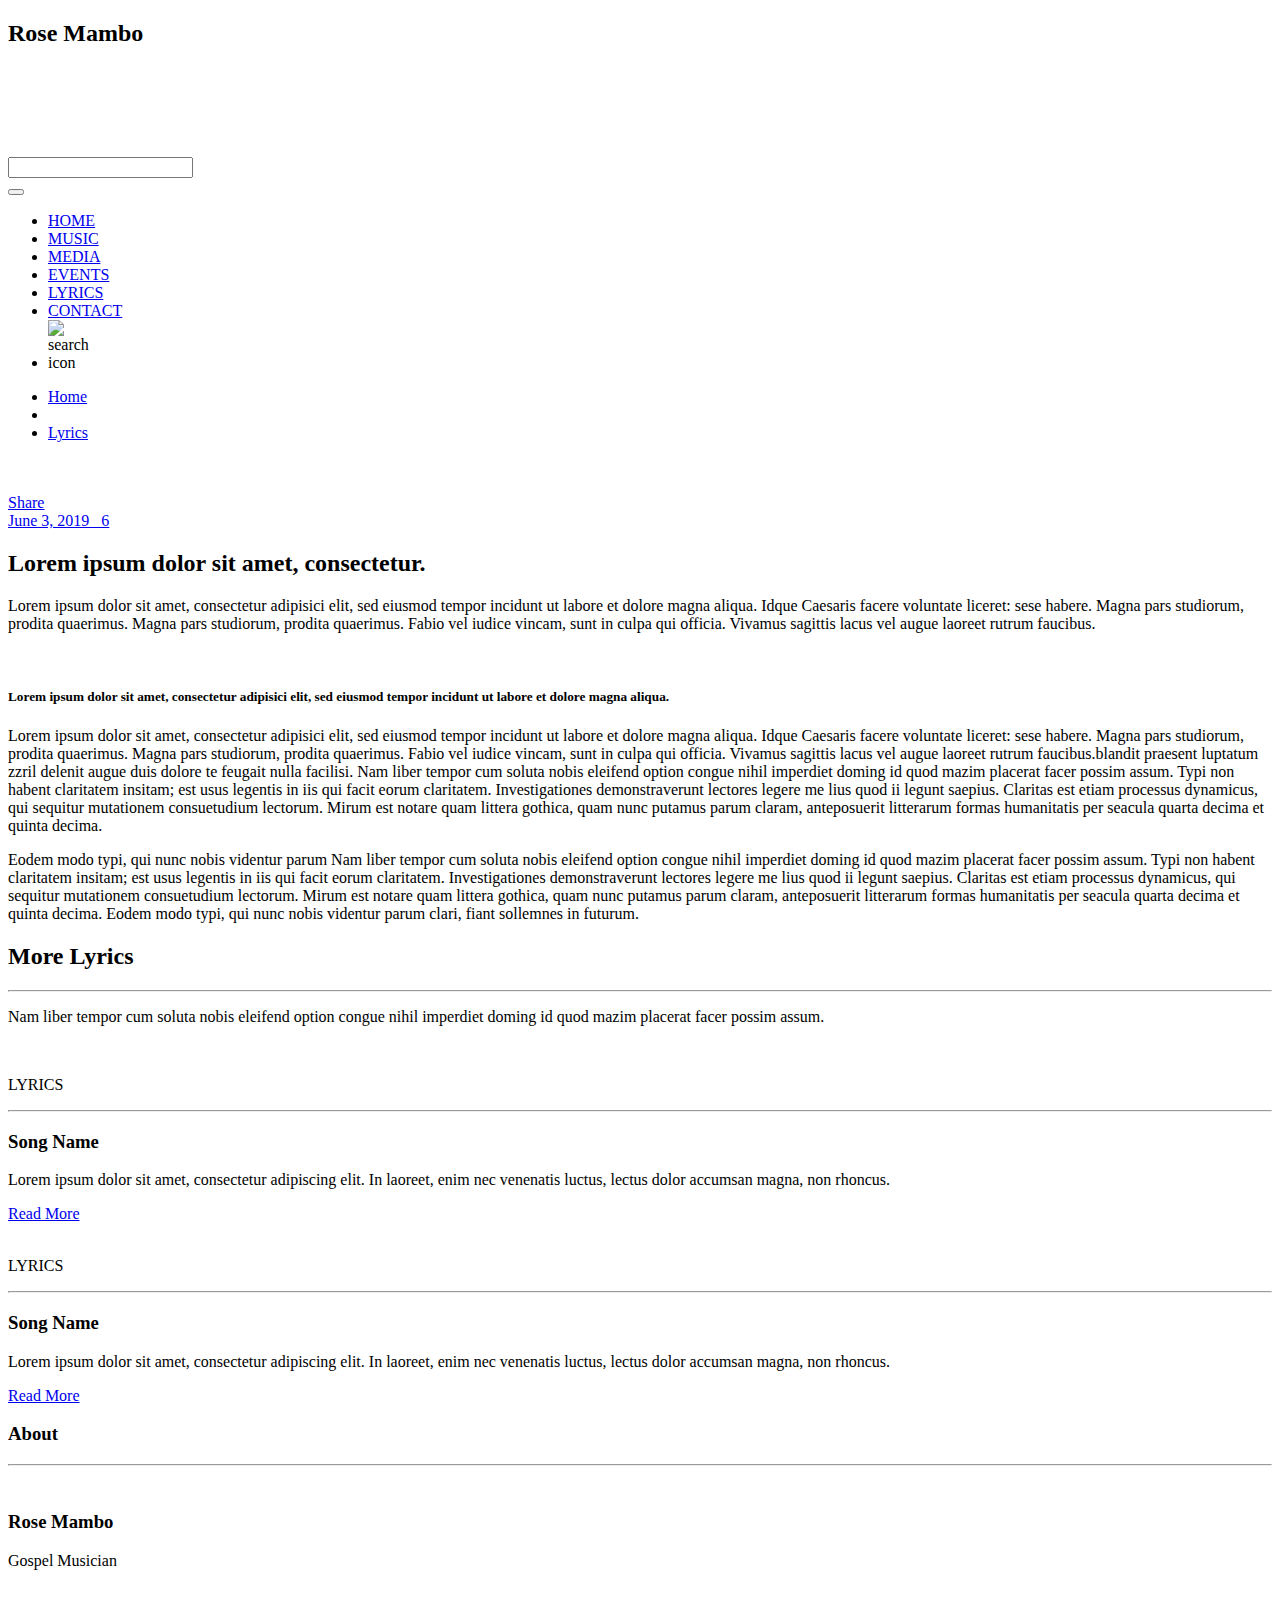
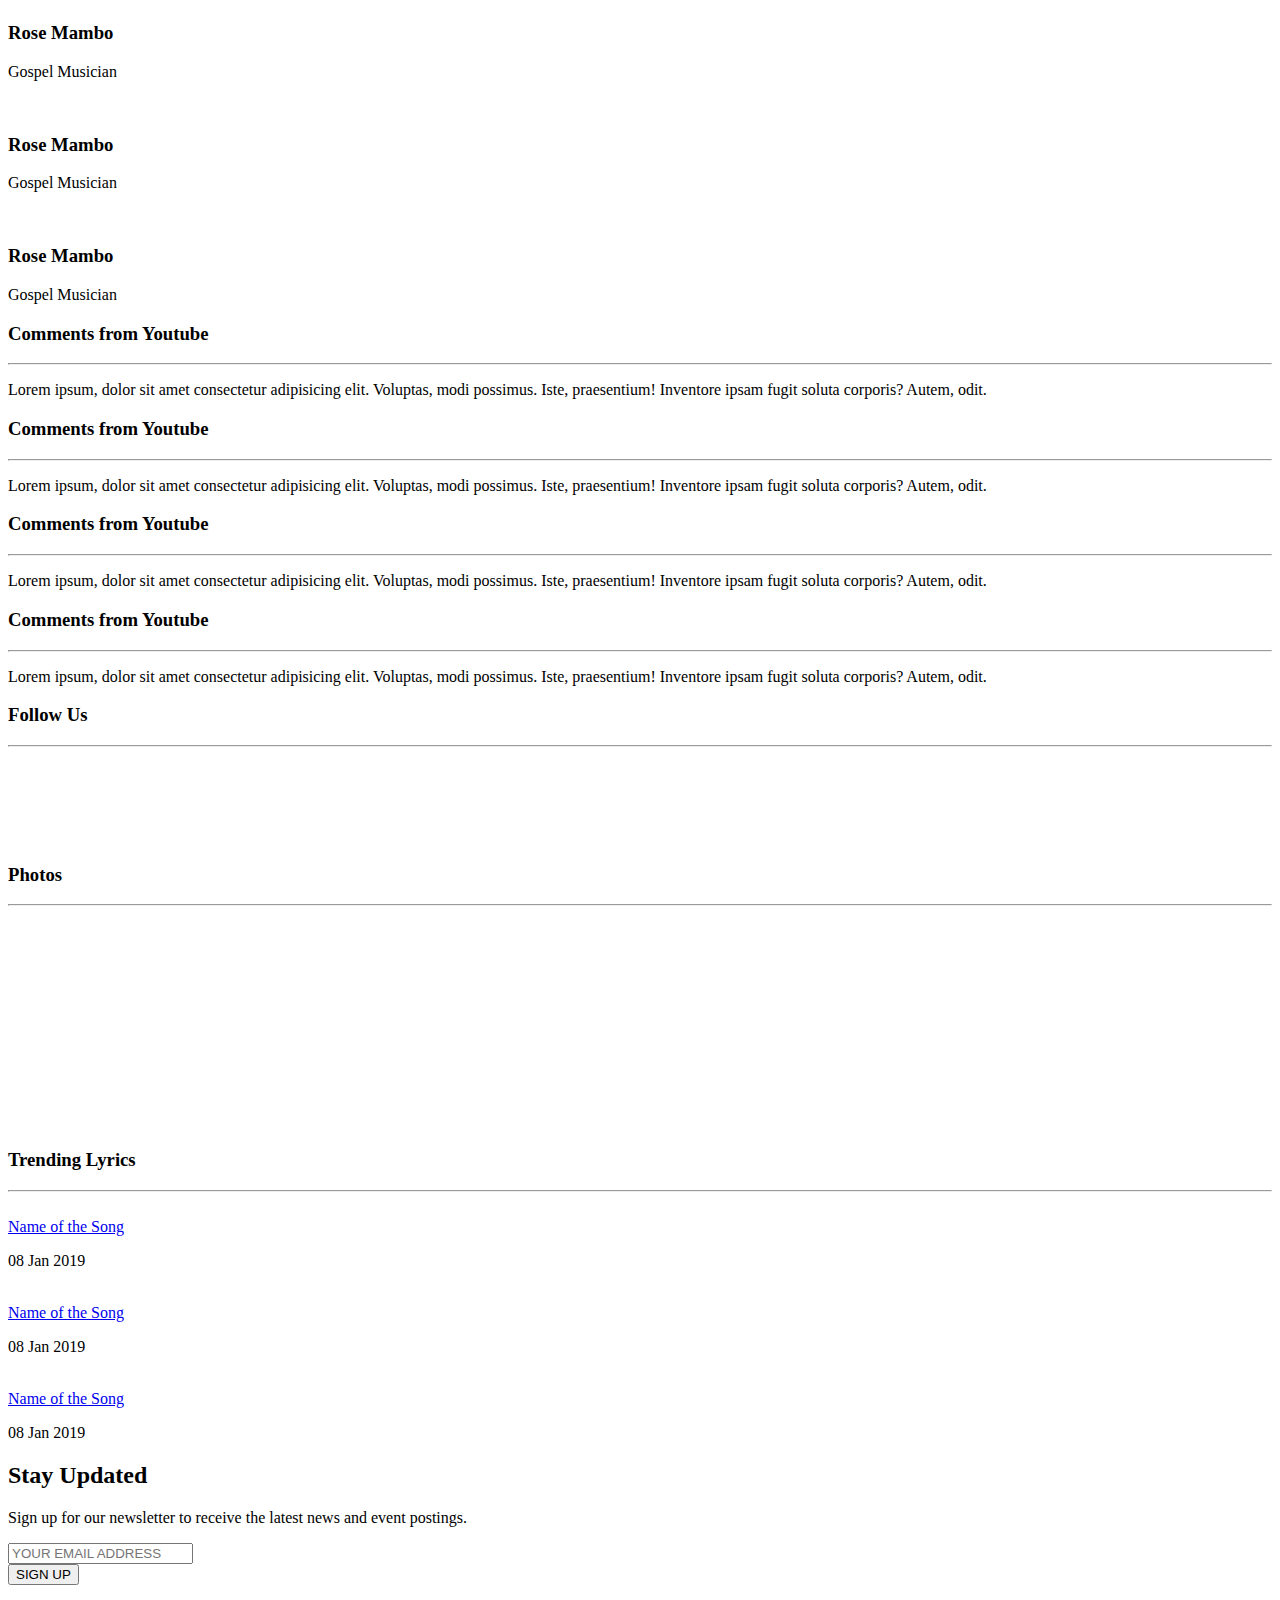
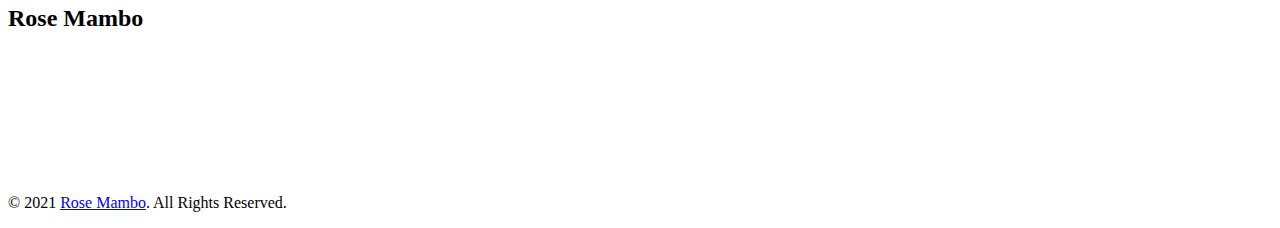
==== article.html @ 23225962 "Add files via upload" ====
<!--
    /   site by Alois K  Musiiwa
    / aloismusiiwa.epizy.com
    
    -->
<!doctype html>
<html lang="en">

<head>
    <!-- Required meta tags -->
    <meta charset="utf-8">
    <meta name="viewport" content="width=device-width, initial-scale=1, shrink-to-fit=no">
    <link rel="stylesheet" href="https://use.fontawesome.com/releases/v5.7.2/css/all.css"
        integrity="sha384-fnmOCqbTlWIlj8LyTjo7mOUStjsKC4pOpQbqyi7RrhN7udi9RwhKkMHpvLbHG9Sr" crossorigin="anonymous">
    <link rel="stylesheet" href="assets/css/bootstrap.min.css">
    <link rel="stylesheet" href="assets/css/style.css">

    <title>Rose Mambo</title>
</head>

<body class="article-pg">
    <header class="mt-0 pt-0">
        <div class="bg-cover clearfix pt-3">
            <h2 class="logo">Rose Mambo</h2>
            <nav class="nav nav-fill mx-auto">
                <li class="nav-item">
                    <a class="nav-link" href="#" target="_blank"><i
                            class="fab fa-facebook-f"></i></a>
                </li>
                <li class="nav-item">
                    <a class="nav-link" href="#" target="_blank"><i
                            class="fab fa-twitter"></i></a>
                </li>
                <li class="nav-item">
                    <a class="nav-link" href="#"><i class="fab fa-instagram"></i></a>
                </li>
                <li class="nav-item">
                    <a class="nav-link" href="#"><i class="fab fa-youtube"></i></a>
                </li>
                <li class="nav-item">
                    <a class="nav-link" href="#"><i class="fab fa-spotify"></i></a>
                </li>
                
            </nav>


            <input type="text" id="nav-search" class="nav-search mx-auto" name="" class="form-control">
            <div class="ml-0 mr-0 pb-1">
                <nav class="navbar navbar-expand-md">

                    <button class="navbar-toggler ml-auto" data-target="#my-nav" data-toggle="collapse"
                        aria-controls="my-nav" aria-expanded="false" onclick="myFunction(this)"
                        aria-label="Toggle navigation">
                        <span class="bar1"></span> <span class="bar2"></span> <span class="bar3"></span>
                    </button>
                    <div id="my-nav" class="collapse navbar-collapse">
                        <ul class="navbar-nav mx-auto">
                            <li class="nav-item">
                                <a class="nav-link" href="index.html">HOME</a>
                            </li>
                            <li class="nav-item">
                                <a class="nav-link" href="#">MUSIC</a>
                            </li>
                            <li class="nav-item">
                                <a class="nav-link" href="#">MEDIA</a>
                            </li>
                            <li class="nav-item">
                                <a class="nav-link" href="#">EVENTS</a>
                            </li>
                            <li class="nav-item">
                                <a class="nav-link" href="#">LYRICS</a>
                            </li>
                            <li class="nav-item">
                                <a class="nav-link" href="#">CONTACT</a>
                            </li>
                            <li class="nav-item">
                                <form action="" method="POST">
                                    <div class="input-group mt-0 mx-auto" style="width:16px;">

                                        <div class="">
                                            <img src="assets/images/search-icon.png" id="toggle-search"
                                                class="ml-2 toggle-search" alt="search icon">
                                        </div>
                                    </div>
                                </form>
                            </li>
                        </ul>
                    </div>
                </nav>
            </div>
            <ul class="nav nav-fill mx-auto breadc pb-3">
                <li class="nav-item">
                    <a class="nav-link active" href="index.html">Home</a>
                </li>
                <li><img src="assets/images/star-shape.png" class="mt-2" alt=""></li>
                <li class="nav-item">
                    <a class="nav-link" href="#">Lyrics</a>
                </li>
            </ul>
        </div>



    </header>


    <div class="container-fluid ar-content">
        <div class="container">
            <div class="row">
                <div class="col-lg-9 pr-5">
                    <div class="card ar-img-over">
                        <img class="card-img" src="assets/images/article-banner.png" alt="">
                        <div class="card-img-overlay">
                            <a href="#" class="d-flex align-items-center justify-content-center"><img
                                    src="assets/images/full-screen.png" alt=""></a>
                        </div>
                    </div>
                    <div class="row date-time mt-3">

                        <div class="col text-white">
                            <a href="#"> <i class="fas fa-retweet"></i> Share</a>
                        </div>
                        <div class="col text-right"><a href="#"> June 3, 2019 &nbsp; 6 <i
                                    class="far fa-comments"></i></a></div>
                    </div>

                    <h2>Lorem ipsum dolor sit amet, consectetur.</h2>
                    <p>Lorem ipsum dolor sit amet, consectetur adipisici elit, sed eiusmod tempor incidunt ut labore et
                        dolore magna aliqua. Idque Caesaris facere voluntate liceret: sese habere. Magna pars studiorum,
                        prodita quaerimus. Magna pars studiorum, prodita quaerimus. Fabio vel iudice vincam, sunt in
                        culpa qui officia. Vivamus sagittis lacus vel augue laoreet rutrum faucibus.</p>

                    <div class="media my-5">
                        <div class="q-box d-flex align-items-center justify-content-center"><img
                                src="assets/images/quote.png" alt=""></div>
                        <div class="bbg media-body">
                            <h5 class="mb-0">Lorem ipsum dolor sit amet, consectetur adipisici elit, sed eiusmod tempor
                                incidunt ut labore et dolore magna aliqua.</h5>

                        </div>
                    </div>

                    <p>
                        Lorem ipsum dolor sit amet, consectetur adipisici elit, sed eiusmod tempor incidunt ut labore et
                        dolore magna aliqua. Idque Caesaris facere voluntate liceret: sese habere. Magna pars studiorum,
                        prodita quaerimus. Magna pars studiorum, prodita quaerimus. Fabio vel iudice vincam, sunt in
                        culpa qui officia. Vivamus sagittis lacus vel augue laoreet rutrum faucibus.blandit praesent
                        luptatum zzril delenit augue duis dolore te feugait nulla facilisi. Nam liber tempor cum soluta
                        nobis eleifend option congue nihil imperdiet doming id quod mazim placerat facer possim assum.
                        Typi non habent claritatem insitam; est usus legentis in iis qui facit eorum claritatem.
                        Investigationes demonstraverunt lectores legere me lius quod ii legunt saepius. Claritas est
                        etiam processus dynamicus, qui sequitur mutationem consuetudium lectorum. Mirum est notare quam
                        littera gothica, quam nunc putamus parum claram, anteposuerit litterarum formas humanitatis per
                        seacula quarta decima et quinta decima. </p>

                    <p> Eodem modo typi, qui nunc nobis videntur parum Nam liber tempor cum soluta nobis eleifend option
                        congue nihil imperdiet doming id quod mazim placerat facer possim assum. Typi non habent
                        claritatem insitam; est usus legentis in iis qui facit eorum claritatem. Investigationes
                        demonstraverunt lectores legere me lius quod ii legunt saepius. Claritas est etiam processus
                        dynamicus, qui sequitur mutationem consuetudium lectorum. Mirum est notare quam littera gothica,
                        quam nunc putamus parum claram, anteposuerit litterarum formas humanitatis per seacula quarta
                        decima et quinta decima. Eodem modo typi, qui nunc nobis videntur parum clari, fiant sollemnes
                        in futurum.
                    </p>
                    <h2 class="text-center fs-35 mt-5 pt-5 mb-0 pb-2">More Lyrics</h2>
                    <hr class="mt-0 pt-0" />
                    <p class="text-center second-clr my-5">Nam liber tempor cum soluta nobis eleifend option congue
                        nihil imperdiet doming id quod
                        mazim placerat facer possim assum.</p>

                    <div class="row">
                        <div class="col-md-6">
                            <img src="assets/images/ar-left.png" class="w-100" alt="">
                            <p class="img-tag text-center">LYRICS</p>
                            <hr class="mt-0" />
                            <h3 class="text-center">Song Name</h3>

                            
                            <p class="second-clr text-center">Lorem ipsum dolor sit amet, consectetur adipiscing elit.
                                In laoreet, enim nec venenatis luctus, lectus dolor accumsan magna, non rhoncus.</p>

                            <a href="#" class="btn text-uppercase text-center mx-auto">Read More</a>

                        </div>
                        <div class="col-md-6 mt-md-4">
                            <img src="assets/images/ar-right.png" class="w-100" alt="">
                            <p class="img-tag text-center">LYRICS</p>
                            <hr class="mt-0" />
                            <h3 class="text-center">Song Name</h3>

                            
                            <p class="second-clr text-center">Lorem ipsum dolor sit amet, consectetur adipiscing elit.
                                In laoreet, enim nec venenatis luctus, lectus dolor accumsan magna, non rhoncus.</p>

                            <a href="#" class="btn text-uppercase text-center mx-auto">Read More</a>
                        </div>
                    </div>
                    
                    
                </div>

                <div class="col-lg-3 pl-0">
                    <div class="sidebar">
                        <h3 class="text-center text-white">About</h3>
                        <hr class="bg-white" />

                        <div class="owl-carousel owl-carousel4 owl-theme">
                            <div>
                                <div class="card pb-5"> <img class="card-img link-img rounded"
                                        src="assets/images/img.png" alt="">
                                </div>
                                <h3 class="text-center mt-3 mb-0">Rose Mambo</h3>
                                <p class="text-center mt-1 third-clr">Gospel Musician</p>
                            </div>

                            <div>
                                <div class="card pb-5"> <img class="card-img link-img rounded"
                                        src="assets/images/img.png" alt="">
                                </div>
                                <h3 class="text-center mt-3 mb-0">Rose Mambo</h3>
                                <p class="text-center mt-1 third-clr">Gospel Musician</p>
                            </div>

                            <div>
                                <div class="card pb-5"> <img class="card-img link-img rounded"
                                        src="assets/images/img.png" alt="">
                                </div>
                                <h3 class="text-center mt-3 mb-0">Rose Mambo</h3>
                                <p class="text-center mt-1 third-clr">Gospel Musician</p>
                            </div>

                            <div>
                                <div class="card pb-5"> <img class="card-img link-img rounded"
                                        src="assets/images/img.png" alt="">
                                </div>
                                <h3 class="text-center mt-3 mb-0">Rose Mambo</h3>
                                <p class="text-center mt-1 third-clr">Gospel Musician</p>
                            </div>
                        </div>


                        <div class="owl-carousel bg-gray owl-carousel5 owl-theme my-5 pb-5">
                            <div>
                                <div class="card bg-gray">
                                    <h3 class="text-center mt-3 mb-0">Comments from Youtube</h3>
                                    <hr class="mx-auto" />
                                    <p class="text-center mt-1">Lorem ipsum, dolor sit amet consectetur adipisicing elit. Voluptas, modi possimus. Iste, praesentium! Inventore ipsam fugit soluta corporis? Autem, odit. </p>
                                    
                                </div>

                            </div>
                            <div>
                                <div class="card bg-gray">
                                    <h3 class="text-center mt-3 mb-0">Comments from Youtube</h3>
                                    <hr class="mx-auto" />
                                    <p class="text-center mt-1">Lorem ipsum, dolor sit amet consectetur adipisicing elit. Voluptas, modi possimus. Iste, praesentium! Inventore ipsam fugit soluta corporis? Autem, odit. </p>
                                    
                                </div>

                            </div>
                            <div>
                                <div class="card bg-gray">
                                    <h3 class="text-center mt-3 mb-0">Comments from Youtube</h3>
                                    <hr class="mx-auto" />
                                    <p class="text-center mt-1">Lorem ipsum, dolor sit amet consectetur adipisicing elit. Voluptas, modi possimus. Iste, praesentium! Inventore ipsam fugit soluta corporis? Autem, odit. </p>
                                    
                                </div>

                            </div>
                            <div>
                                <div class="card bg-gray">
                                    <h3 class="text-center mt-3 mb-0">Comments from Youtube</h3>
                                    <hr class="mx-auto" />
                                    <p class="text-center mt-1">Lorem ipsum, dolor sit amet consectetur adipisicing elit. Voluptas, modi possimus. Iste, praesentium! Inventore ipsam fugit soluta corporis? Autem, odit. </p>
                                    
                                </div>

                            </div>


                        </div>

                        <h3 class="text-center">Follow Us</h3>
                        <hr class="mx-auto" />
                        <nav class="nav nav-fill mx-auto mb-5">
                            <li class="nav-item">
                                <a class="nav-link" href="https://facebook.com/fh5co" target="_blank"><i
                                        class="fab fa-facebook-f"></i></a>
                            </li>
                            <li class="nav-item">
                                <a class="nav-link" href="https://twitter.com/fh5co" target="_blank"><i
                                        class="fab fa-twitter"></i></a>
                            </li>
                            <li class="nav-item">
                                <a class="nav-link" href="#"><i class="fab fa-instagram"></i></a>
                            </li>
                            <li class="nav-item">
                                <a class="nav-link" href="#"><i class="fab fa-apple"></i></a>
                            </li>
                            <li class="nav-item">
                                <a class="nav-link" href="#"><i class="fab fa-spotify"></i></a>
                            </li>
                        </nav>

                        <h3 class="text-center">Photos</h3>
                        <hr class="mx-auto" />
                        <div class="row insta-links mt-2">
                            <div class="col-md-4 col-sm-6 col-6">
                                <div class="card">
                                    <img class="card-img w-100" src="assets/images/insta1.png" alt="">
                                    <div class="card-img-overlay d-flex justify-content-center align-items-center">
                                        <a href="#"><img src="assets/images/right-icon.png" alt=""></a>
                                    </div>
                                </div>
                            </div>
                            <div class="col-md-4 col-sm-6 col-6">
                                <div class="card">
                                    <img class="card-img w-100" src="assets/images/insta2.png" alt="">
                                    <div class="card-img-overlay d-flex justify-content-center align-items-center">
                                        <a href="#"><img src="assets/images/right-icon.png" alt=""></a>
                                    </div>
                                </div>
                            </div>
                            <div class="col-md-4 col-sm-6 col-6">
                                <div class="card">
                                    <img class="card-img w-100" src="assets/images/insta3.png" alt="">
                                    <div class="card-img-overlay d-flex justify-content-center align-items-center">
                                        <a href="#"><img src="assets/images/right-icon.png" alt=""></a>
                                    </div>
                                </div>
                            </div>
                            <div class="col-md-4 col-sm-6 col-6">
                                <div class="card">
                                    <img class="card-img w-100" src="assets/images/insta4.png" alt="">
                                    <div class="card-img-overlay d-flex justify-content-center align-items-center">
                                        <a href="#"><img src="assets/images/right-icon.png" alt=""></a>
                                    </div>
                                </div>
                            </div>
                            <div class="col-md-4 col-sm-6 col-6">
                                <div class="card">
                                    <img class="card-img w-100" src="assets/images/insta5.png" alt="">
                                    <div class="card-img-overlay d-flex justify-content-center align-items-center">
                                        <a href="#"><img src="assets/images/right-icon.png" alt=""></a>
                                    </div>
                                </div>
                            </div>
                            <div class="col-md-4 col-sm-6 col-6">
                                <div class="card">
                                    <img class="card-img w-100" src="assets/images/insta6.png" alt="">
                                    <div class="card-img-overlay d-flex justify-content-center align-items-center">
                                        <a href="#"><img src="assets/images/right-icon.png" alt=""></a>
                                    </div>
                                </div>
                            </div>
                        </div>

                        <h3 class="text-center mt-5">Trending Lyrics</h3>
                        <hr class="mx-auto" />
                        <div class="tranding-posts mt-4">
                            <div class="media my-3">
                                <div class="d-flex align-items-center justify-content-center"><a href="#"><img
                                            src="assets/images/t-post1.png" alt=""></a></div>
                                <div
                                    class="media-body text-center d-flex align-items-center justify-content-center flex-column px-3">
                                    <a href="#">Name of the Song</a>
                                    <p class="mt-1">08 Jan 2019</p>
                                </div>
                            </div>
                            <div class="media my-3">
                                <div class="d-flex align-items-center justify-content-center"><a href="#"><img
                                            src="assets/images/t-post2.png" alt=""></a></div>
                                <div
                                    class="media-body text-center d-flex align-items-center justify-content-center flex-column px-3">
                                    <a href="#">Name of the Song</a>
                                    <p class="mt-1">08 Jan 2019</p>
                                </div>
                            </div>
                            <div class="media my-3">
                                <div class="d-flex align-items-center justify-content-center"><a href="#"><img
                                            src="assets/images/t-post3.png" alt=""></a></div>
                                <div
                                    class="media-body text-center d-flex align-items-center justify-content-center flex-column px-3">
                                    <a href="#">Name of the Song</a>
                                    <p class="mt-1">08 Jan 2019</p>
                                </div>
                            </div>
                        </div>
                    </div>
                </div>
            </div>
        </div>
    </div>


    <div class="container-fluid jumbotron-fluid stay mt-5 pt-5 pb-5">
        <h2 class="text-center">Stay Updated</h2>
        <p class="text-center mt-2">Sign up for our newsletter to receive the latest news and event postings.</p>
        <div class="input-group mt-4 mx-auto" style="max-width: 640px">
            <input type="email" class="form-control" placeholder="YOUR EMAIL ADDRESS">
            <div class="">
                <button class="btn btn-success ml-2" type="submit">SIGN UP</button>
            </div>
        </div>
    </div>

    <footer class="container-fluid pt-5">
        <div class="container">
            <h2 class="logo text-center">Rose Mambo</h2>
            <nav class="nav nav-fill mx-auto mt-5">
                <li class="nav-item">
                    <a class="nav-link" href="https://facebook.com/fh5co" target="_blank"><i
                            class="fab fa-facebook-f"></i></a>
                </li>
                <li class="nav-item">
                    <a class="nav-link" href="https://facebook.com/fh5co" target="_blank"><i
                            class="fab fa-twitter"></i></a>
                </li>
                <li class="nav-item">
                    <a class="nav-link" href="#"><i class="fab fa-instagram"></i></a>
                </li>
                <li class="nav-item">
                    <a class="nav-link" href="#"><i class="fab fa-youtube"></i></a>
                </li>
                <li class="nav-item">
                    <a class="nav-link" href="#"><i class="fab fa-spotify"></i></a>
                </li>
                <li class="nav-item">
                    <a class="nav-link" href="#"><i class="fab fa-amazon"></i></a>
                </li>
                <li class="nav-item">
                    <a class="nav-link" href="#"><i class="fab fa-apple"></i></a>
                </li>
            </nav>
        </div>
        <div class="copy-right mt-4">
            <p class="text-center">&copy; 2021 <a href="#" class="text-white">Rose Mambo</a>. All Rights Reserved.</a></p>
        </div>
    </footer>

    <script src="assets/js/popper.min.js"></script>
    <script src="assets/js/jquery-1.12.0.min.js"></script>
    <script src="assets/js/bootstrap.min.js"></script>
    <script src="assets/js/owl.carousel.min.js"></script>
    <script src="assets/js/article.js"></script>

    

</body>

</html>
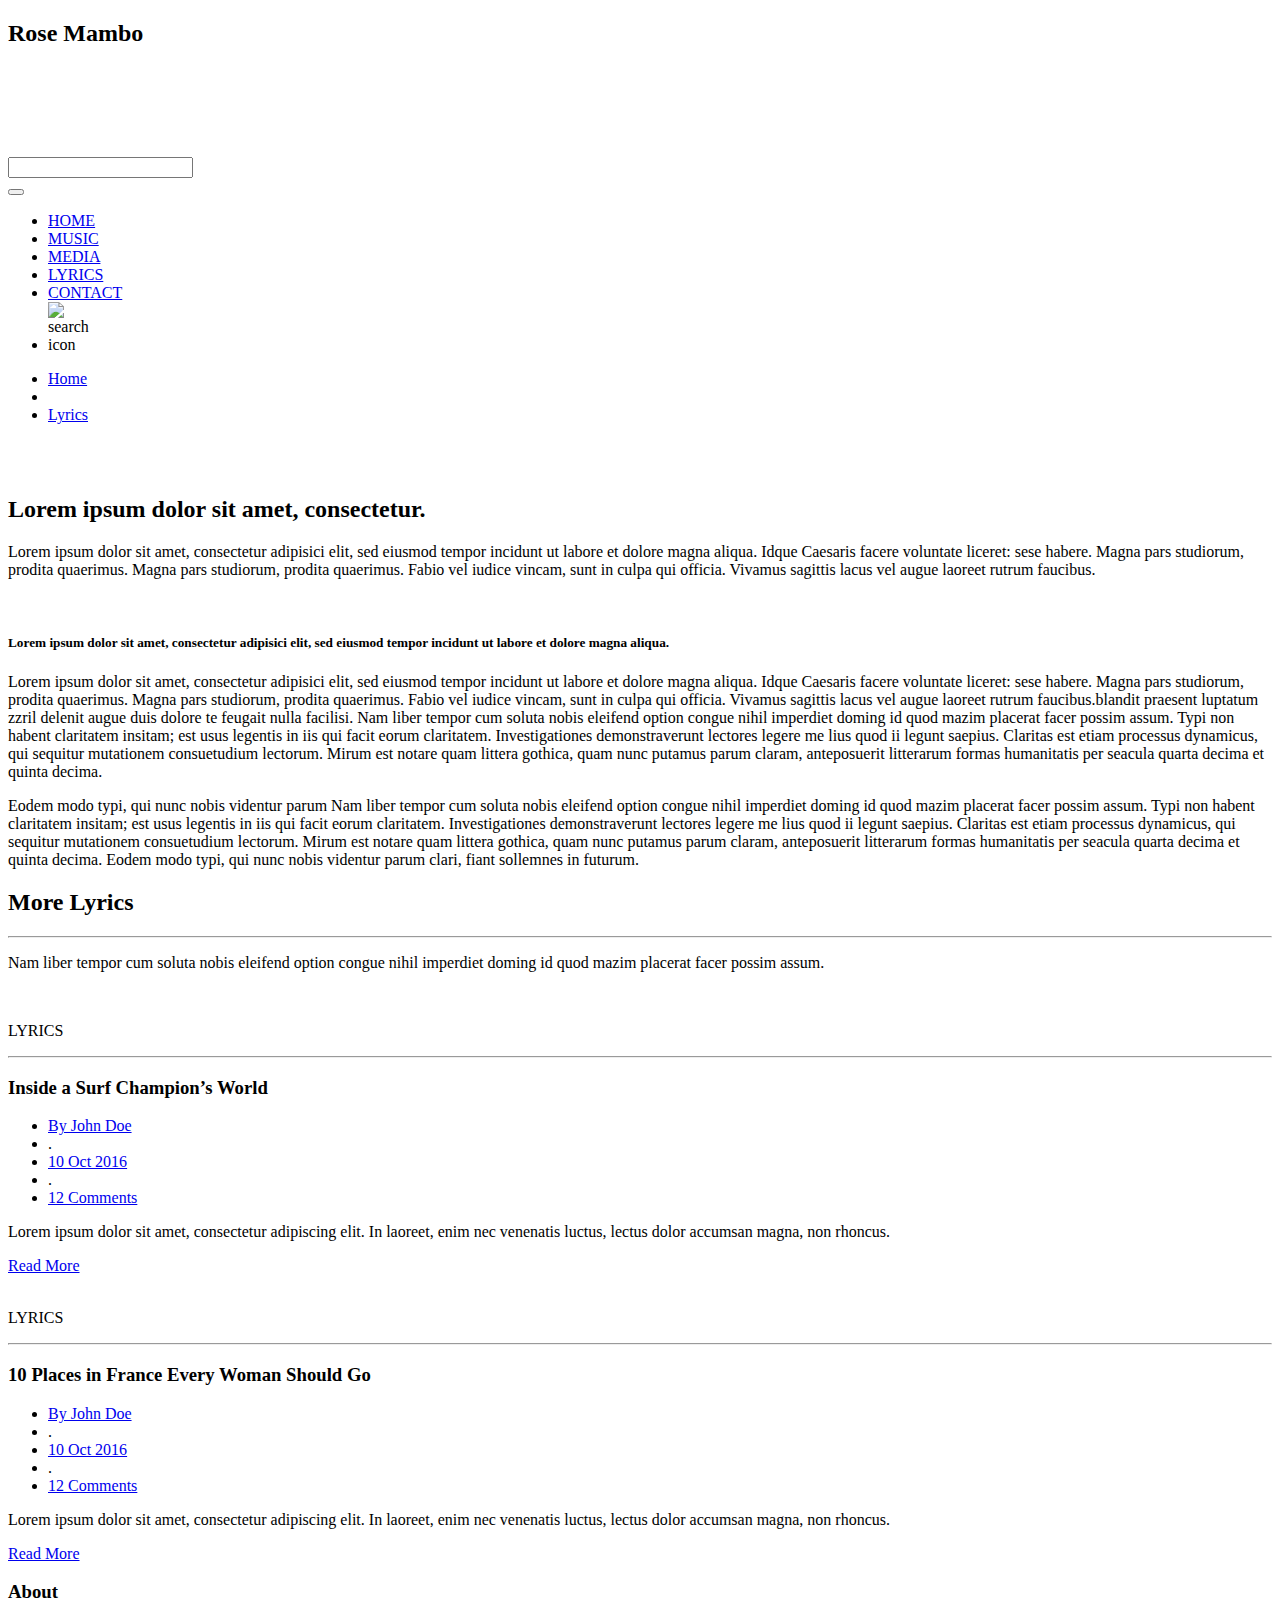
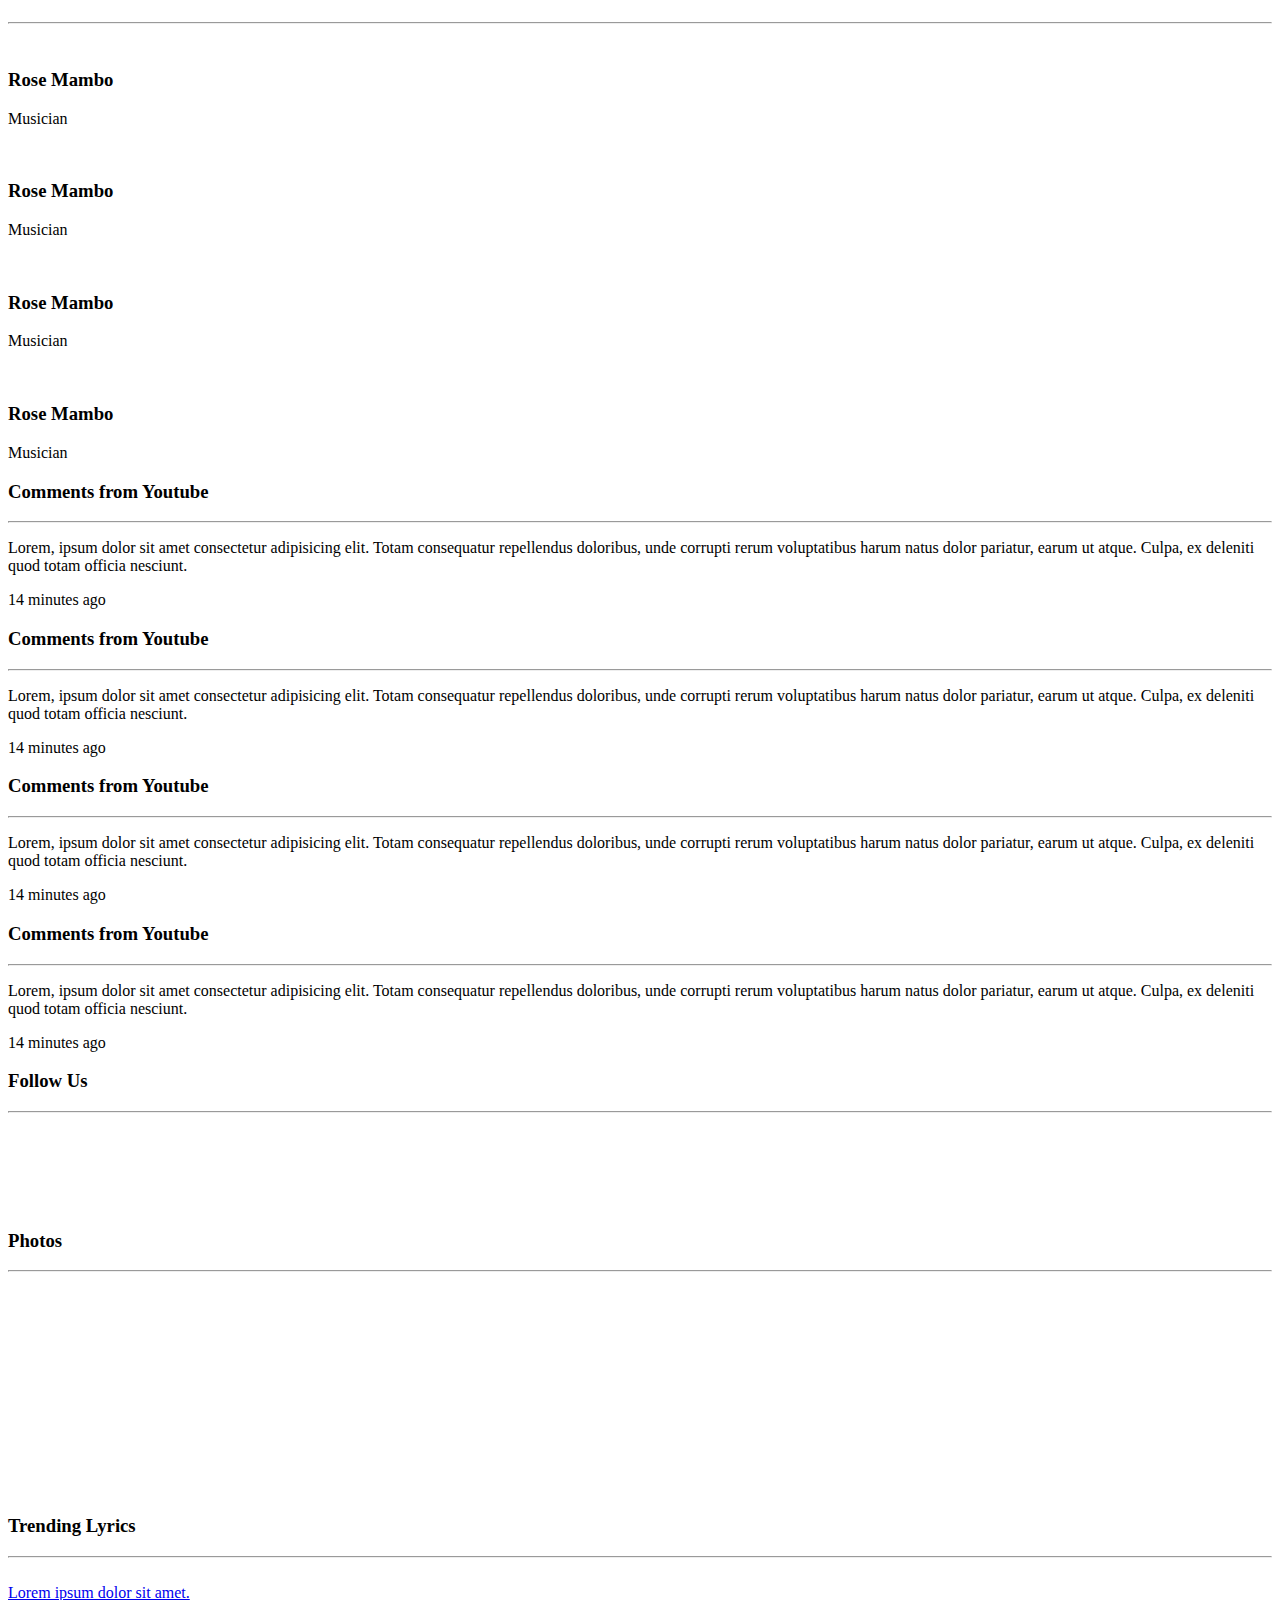
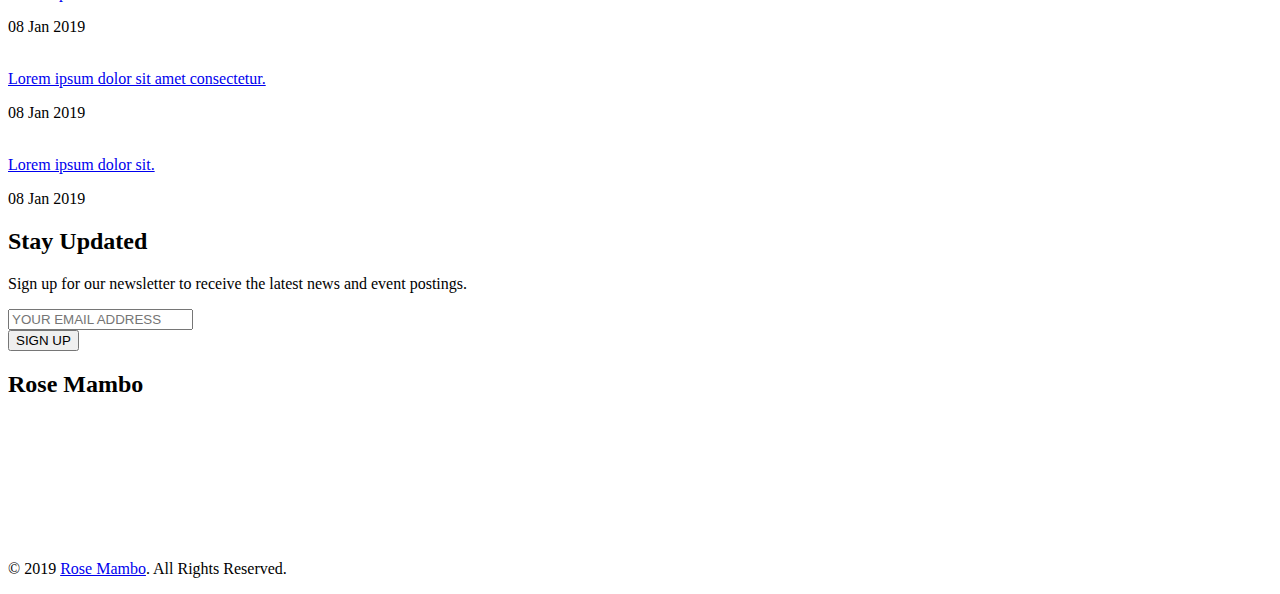
==== commit aaffb530: "Update article.html" ====
--- a/article.html
+++ b/article.html
@@ -60,19 +60,17 @@
                                 <a class="nav-link" href="index.html">HOME</a>
                             </li>
                             <li class="nav-item">
-                                <a class="nav-link" href="#">MUSIC</a>
-                            </li>
-                            <li class="nav-item">
-                                <a class="nav-link" href="#">MEDIA</a>
-                            </li>
-                            <li class="nav-item">
-                                <a class="nav-link" href="#">EVENTS</a>
-                            </li>
-                            <li class="nav-item">
-                                <a class="nav-link" href="#">LYRICS</a>
-                            </li>
-                            <li class="nav-item">
-                                <a class="nav-link" href="#">CONTACT</a>
+                                <a class="nav-link" href="music.html">MUSIC</a>
+                            </li>
+                            <li class="nav-item">
+                                <a class="nav-link" href="media.html">MEDIA</a>
+                            </li>
+                            
+                            <li class="nav-item">
+                                <a class="nav-link" href="lyrics.html">LYRICS</a>
+                            </li>
+                            <li class="nav-item">
+                                <a class="nav-link" href="contact.html">CONTACT</a>
                             </li>
                             <li class="nav-item">
                                 <form action="" method="POST">
@@ -95,7 +93,7 @@
                 </li>
                 <li><img src="assets/images/star-shape.png" class="mt-2" alt=""></li>
                 <li class="nav-item">
-                    <a class="nav-link" href="#">Lyrics</a>
+                    <a class="nav-link" href="article.html">Lyrics</a>
                 </li>
             </ul>
         </div>
@@ -116,14 +114,7 @@
                                     src="assets/images/full-screen.png" alt=""></a>
                         </div>
                     </div>
-                    <div class="row date-time mt-3">
-
-                        <div class="col text-white">
-                            <a href="#"> <i class="fas fa-retweet"></i> Share</a>
-                        </div>
-                        <div class="col text-right"><a href="#"> June 3, 2019 &nbsp; 6 <i
-                                    class="far fa-comments"></i></a></div>
-                    </div>
+                    
 
                     <h2>Lorem ipsum dolor sit amet, consectetur.</h2>
                     <p>Lorem ipsum dolor sit amet, consectetur adipisici elit, sed eiusmod tempor incidunt ut labore et
@@ -131,14 +122,14 @@
                         prodita quaerimus. Magna pars studiorum, prodita quaerimus. Fabio vel iudice vincam, sunt in
                         culpa qui officia. Vivamus sagittis lacus vel augue laoreet rutrum faucibus.</p>
 
-                    <div class="media my-5">
+                   <div class="media my-5">
                         <div class="q-box d-flex align-items-center justify-content-center"><img
                                 src="assets/images/quote.png" alt=""></div>
                         <div class="bbg media-body">
                             <h5 class="mb-0">Lorem ipsum dolor sit amet, consectetur adipisici elit, sed eiusmod tempor
                                 incidunt ut labore et dolore magna aliqua.</h5>
 
-                        </div>
+                        </div> 
                     </div>
 
                     <p>
@@ -174,9 +165,23 @@
                             <img src="assets/images/ar-left.png" class="w-100" alt="">
                             <p class="img-tag text-center">LYRICS</p>
                             <hr class="mt-0" />
-                            <h3 class="text-center">Song Name</h3>
-
-                            
+                            <h3 class="text-center">Inside a Surf Champion’s World</h3>
+
+                            <ul class="nav nav-fill mx-auto pb-3">
+                                <li class="nav-item">
+                                    <a class="nav-link" href="#">By John Doe</a>
+                                </li>
+                                <li><span>.</span></li>
+                                <li class="nav-item">
+                                    <a class="nav-link" href="#">10 Oct 2016</a>
+                                </li>
+                                <li><span>.</span></li>
+                                <li class="nav-item">
+                                    <a class="nav-link" href="#">12 Comments</a>
+                                </li>
+
+
+                            </ul>
                             <p class="second-clr text-center">Lorem ipsum dolor sit amet, consectetur adipiscing elit.
                                 In laoreet, enim nec venenatis luctus, lectus dolor accumsan magna, non rhoncus.</p>
 
@@ -187,9 +192,24 @@
                             <img src="assets/images/ar-right.png" class="w-100" alt="">
                             <p class="img-tag text-center">LYRICS</p>
                             <hr class="mt-0" />
-                            <h3 class="text-center">Song Name</h3>
-
-                            
+                            <h3 class="text-center">10 Places in France Every
+                                Woman Should Go</h3>
+
+                            <ul class="nav nav-fill mx-auto pb-3">
+                                <li class="nav-item">
+                                    <a class="nav-link" href="#">By John Doe</a>
+                                </li>
+                                <li><span>.</span></li>
+                                <li class="nav-item">
+                                    <a class="nav-link" href="#">10 Oct 2016</a>
+                                </li>
+                                <li><span>.</span></li>
+                                <li class="nav-item">
+                                    <a class="nav-link" href="#">12 Comments</a>
+                                </li>
+
+
+                            </ul>
                             <p class="second-clr text-center">Lorem ipsum dolor sit amet, consectetur adipiscing elit.
                                 In laoreet, enim nec venenatis luctus, lectus dolor accumsan magna, non rhoncus.</p>
 
@@ -208,34 +228,34 @@
                         <div class="owl-carousel owl-carousel4 owl-theme">
                             <div>
                                 <div class="card pb-5"> <img class="card-img link-img rounded"
-                                        src="assets/images/img.png" alt="">
+                                        src="assets/images/carlla-willstons.png" alt="">
                                 </div>
                                 <h3 class="text-center mt-3 mb-0">Rose Mambo</h3>
-                                <p class="text-center mt-1 third-clr">Gospel Musician</p>
+                                <p class="text-center mt-1 third-clr">Musician</p>
                             </div>
 
                             <div>
                                 <div class="card pb-5"> <img class="card-img link-img rounded"
-                                        src="assets/images/img.png" alt="">
+                                        src="assets/images/carlla-willstons.png" alt="">
                                 </div>
                                 <h3 class="text-center mt-3 mb-0">Rose Mambo</h3>
-                                <p class="text-center mt-1 third-clr">Gospel Musician</p>
+                                <p class="text-center mt-1 third-clr">Musician</p>
                             </div>
 
                             <div>
                                 <div class="card pb-5"> <img class="card-img link-img rounded"
-                                        src="assets/images/img.png" alt="">
+                                        src="assets/images/carlla-willstons.png" alt="">
                                 </div>
                                 <h3 class="text-center mt-3 mb-0">Rose Mambo</h3>
-                                <p class="text-center mt-1 third-clr">Gospel Musician</p>
+                                <p class="text-center mt-1 third-clr">Musician</p>
                             </div>
 
                             <div>
                                 <div class="card pb-5"> <img class="card-img link-img rounded"
-                                        src="assets/images/img.png" alt="">
+                                        src="assets/images/carlla-willstons.png" alt="">
                                 </div>
                                 <h3 class="text-center mt-3 mb-0">Rose Mambo</h3>
-                                <p class="text-center mt-1 third-clr">Gospel Musician</p>
+                                <p class="text-center mt-1 third-clr">Musician</p>
                             </div>
                         </div>
 
@@ -245,8 +265,8 @@
                                 <div class="card bg-gray">
                                     <h3 class="text-center mt-3 mb-0">Comments from Youtube</h3>
                                     <hr class="mx-auto" />
-                                    <p class="text-center mt-1">Lorem ipsum, dolor sit amet consectetur adipisicing elit. Voluptas, modi possimus. Iste, praesentium! Inventore ipsam fugit soluta corporis? Autem, odit. </p>
-                                    
+                                    <p class="text-center mt-1">Lorem, ipsum dolor sit amet consectetur adipisicing elit. Totam consequatur repellendus doloribus, unde corrupti rerum voluptatibus harum natus dolor pariatur, earum ut atque. Culpa, ex deleniti quod totam officia nesciunt. </p>
+                                    <p class="text-center my-1"><span>14 minutes ago</span></p>
                                 </div>
 
                             </div>
@@ -254,8 +274,8 @@
                                 <div class="card bg-gray">
                                     <h3 class="text-center mt-3 mb-0">Comments from Youtube</h3>
                                     <hr class="mx-auto" />
-                                    <p class="text-center mt-1">Lorem ipsum, dolor sit amet consectetur adipisicing elit. Voluptas, modi possimus. Iste, praesentium! Inventore ipsam fugit soluta corporis? Autem, odit. </p>
-                                    
+                                    <p class="text-center mt-1">Lorem, ipsum dolor sit amet consectetur adipisicing elit. Totam consequatur repellendus doloribus, unde corrupti rerum voluptatibus harum natus dolor pariatur, earum ut atque. Culpa, ex deleniti quod totam officia nesciunt. </p>
+                                    <p class="text-center my-1"><span>14 minutes ago</span></p>
                                 </div>
 
                             </div>
@@ -263,8 +283,8 @@
                                 <div class="card bg-gray">
                                     <h3 class="text-center mt-3 mb-0">Comments from Youtube</h3>
                                     <hr class="mx-auto" />
-                                    <p class="text-center mt-1">Lorem ipsum, dolor sit amet consectetur adipisicing elit. Voluptas, modi possimus. Iste, praesentium! Inventore ipsam fugit soluta corporis? Autem, odit. </p>
-                                    
+                                    <p class="text-center mt-1">Lorem, ipsum dolor sit amet consectetur adipisicing elit. Totam consequatur repellendus doloribus, unde corrupti rerum voluptatibus harum natus dolor pariatur, earum ut atque. Culpa, ex deleniti quod totam officia nesciunt. </p>
+                                    <p class="text-center my-1"><span>14 minutes ago</span></p>
                                 </div>
 
                             </div>
@@ -272,8 +292,8 @@
                                 <div class="card bg-gray">
                                     <h3 class="text-center mt-3 mb-0">Comments from Youtube</h3>
                                     <hr class="mx-auto" />
-                                    <p class="text-center mt-1">Lorem ipsum, dolor sit amet consectetur adipisicing elit. Voluptas, modi possimus. Iste, praesentium! Inventore ipsam fugit soluta corporis? Autem, odit. </p>
-                                    
+                                    <p class="text-center mt-1">Lorem, ipsum dolor sit amet consectetur adipisicing elit. Totam consequatur repellendus doloribus, unde corrupti rerum voluptatibus harum natus dolor pariatur, earum ut atque. Culpa, ex deleniti quod totam officia nesciunt. </p>
+                                    <p class="text-center my-1"><span>14 minutes ago</span></p>
                                 </div>
 
                             </div>
@@ -285,21 +305,21 @@
                         <hr class="mx-auto" />
                         <nav class="nav nav-fill mx-auto mb-5">
                             <li class="nav-item">
-                                <a class="nav-link" href="https://facebook.com/fh5co" target="_blank"><i
+                                <a class="nav-link" href="#" target="_blank"><i
                                         class="fab fa-facebook-f"></i></a>
                             </li>
                             <li class="nav-item">
-                                <a class="nav-link" href="https://twitter.com/fh5co" target="_blank"><i
+                                <a class="nav-link" href="#" target="_blank"><i
                                         class="fab fa-twitter"></i></a>
                             </li>
                             <li class="nav-item">
                                 <a class="nav-link" href="#"><i class="fab fa-instagram"></i></a>
                             </li>
                             <li class="nav-item">
-                                <a class="nav-link" href="#"><i class="fab fa-apple"></i></a>
-                            </li>
-                            <li class="nav-item">
-                                <a class="nav-link" href="#"><i class="fab fa-spotify"></i></a>
+                                <a class="nav-link" href="#"><i class="fab fa-facebook"></i></a>
+                            </li>
+                            <li class="nav-item">
+                                <a class="nav-link" href="#"><i class="fab fa-youtube"></i></a>
                             </li>
                         </nav>
 
@@ -364,7 +384,7 @@
                                             src="assets/images/t-post1.png" alt=""></a></div>
                                 <div
                                     class="media-body text-center d-flex align-items-center justify-content-center flex-column px-3">
-                                    <a href="#">Name of the Song</a>
+                                    <a href="#">Lorem ipsum dolor sit amet.</a>
                                     <p class="mt-1">08 Jan 2019</p>
                                 </div>
                             </div>
@@ -373,7 +393,7 @@
                                             src="assets/images/t-post2.png" alt=""></a></div>
                                 <div
                                     class="media-body text-center d-flex align-items-center justify-content-center flex-column px-3">
-                                    <a href="#">Name of the Song</a>
+                                    <a href="#">Lorem ipsum dolor sit amet consectetur.</a>
                                     <p class="mt-1">08 Jan 2019</p>
                                 </div>
                             </div>
@@ -382,7 +402,7 @@
                                             src="assets/images/t-post3.png" alt=""></a></div>
                                 <div
                                     class="media-body text-center d-flex align-items-center justify-content-center flex-column px-3">
-                                    <a href="#">Name of the Song</a>
+                                    <a href="#">Lorem ipsum dolor sit.</a>
                                     <p class="mt-1">08 Jan 2019</p>
                                 </div>
                             </div>
@@ -410,11 +430,11 @@
             <h2 class="logo text-center">Rose Mambo</h2>
             <nav class="nav nav-fill mx-auto mt-5">
                 <li class="nav-item">
-                    <a class="nav-link" href="https://facebook.com/fh5co" target="_blank"><i
+                    <a class="nav-link" href="#" target="_blank"><i
                             class="fab fa-facebook-f"></i></a>
                 </li>
                 <li class="nav-item">
-                    <a class="nav-link" href="https://facebook.com/fh5co" target="_blank"><i
+                    <a class="nav-link" href="#" target="_blank"><i
                             class="fab fa-twitter"></i></a>
                 </li>
                 <li class="nav-item">
@@ -435,7 +455,7 @@
             </nav>
         </div>
         <div class="copy-right mt-4">
-            <p class="text-center">&copy; 2021 <a href="#" class="text-white">Rose Mambo</a>. All Rights Reserved.</a></p>
+            <p class="text-center">&copy; 2019 <a href="#" class="text-white">Rose Mambo</a>. All Rights Reserved.</p>
         </div>
     </footer>
 
@@ -449,4 +469,4 @@
 
 </body>
 
-</html>+</html>
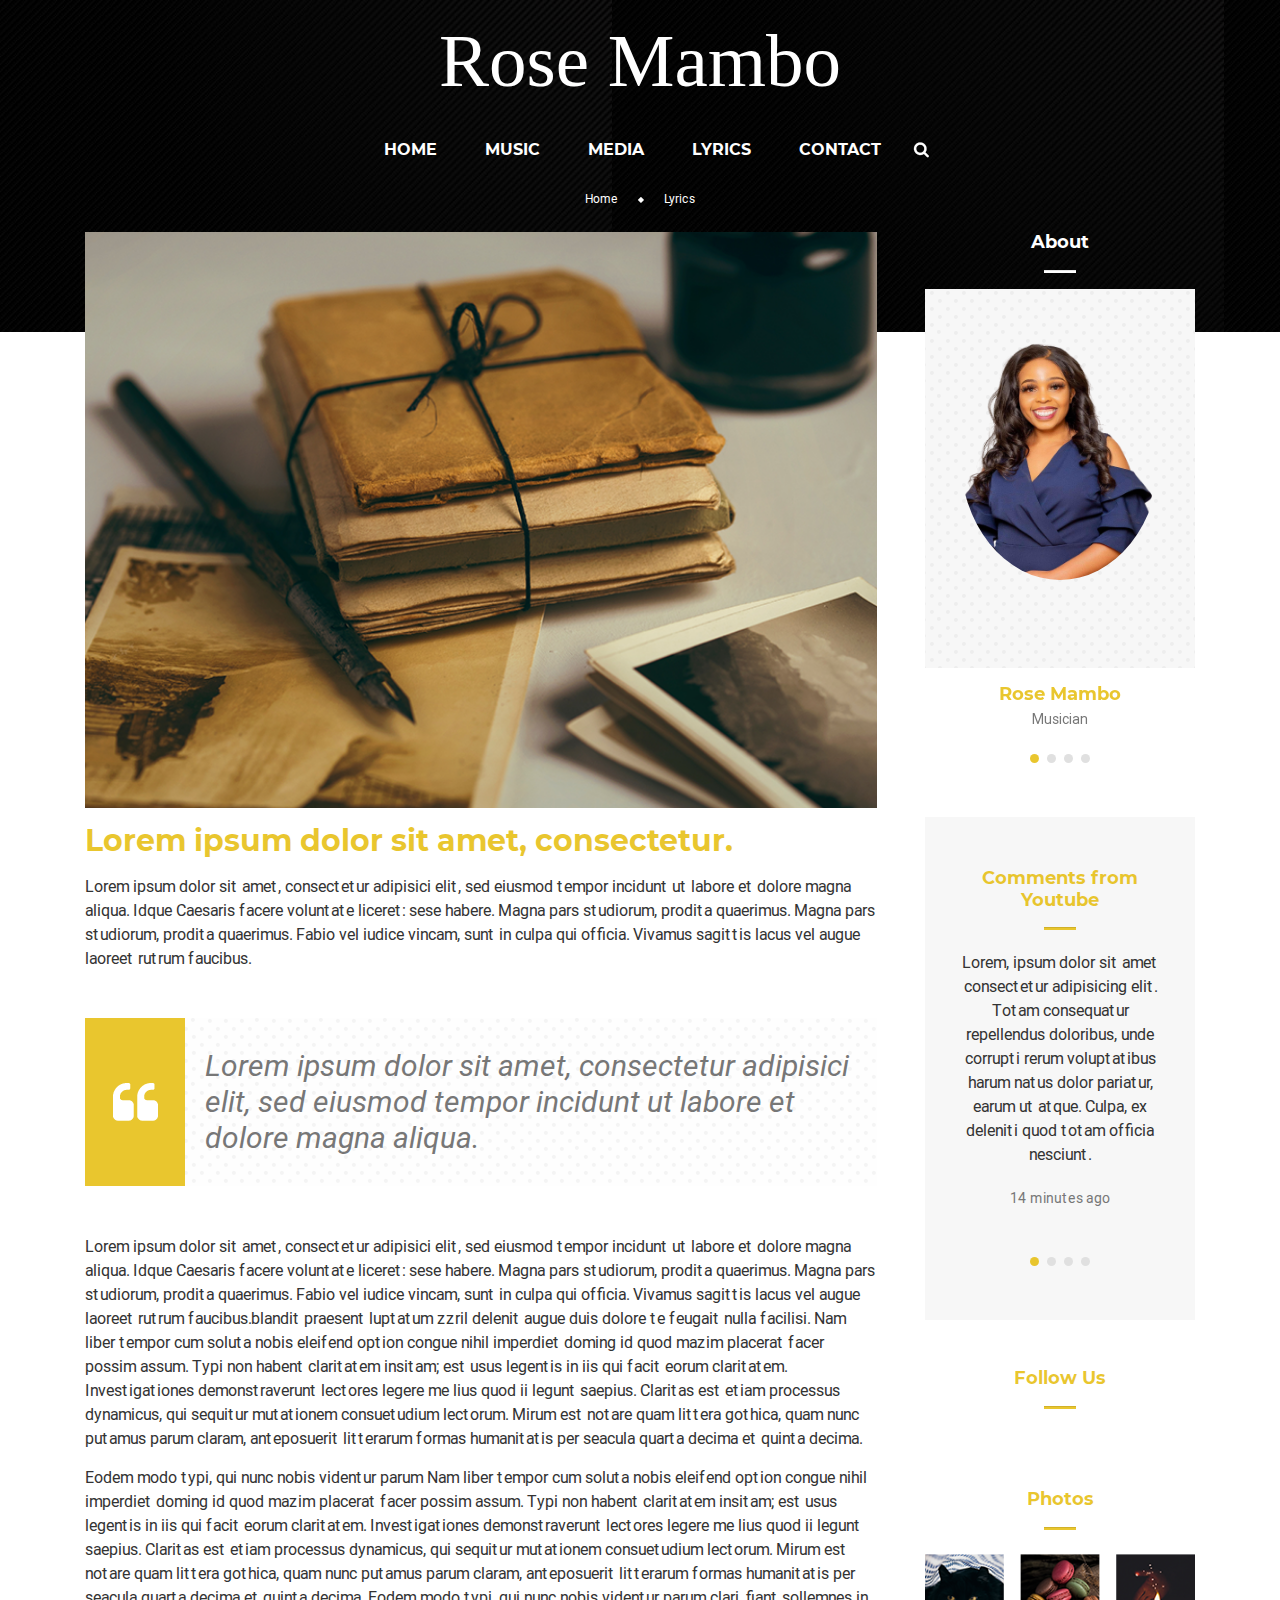
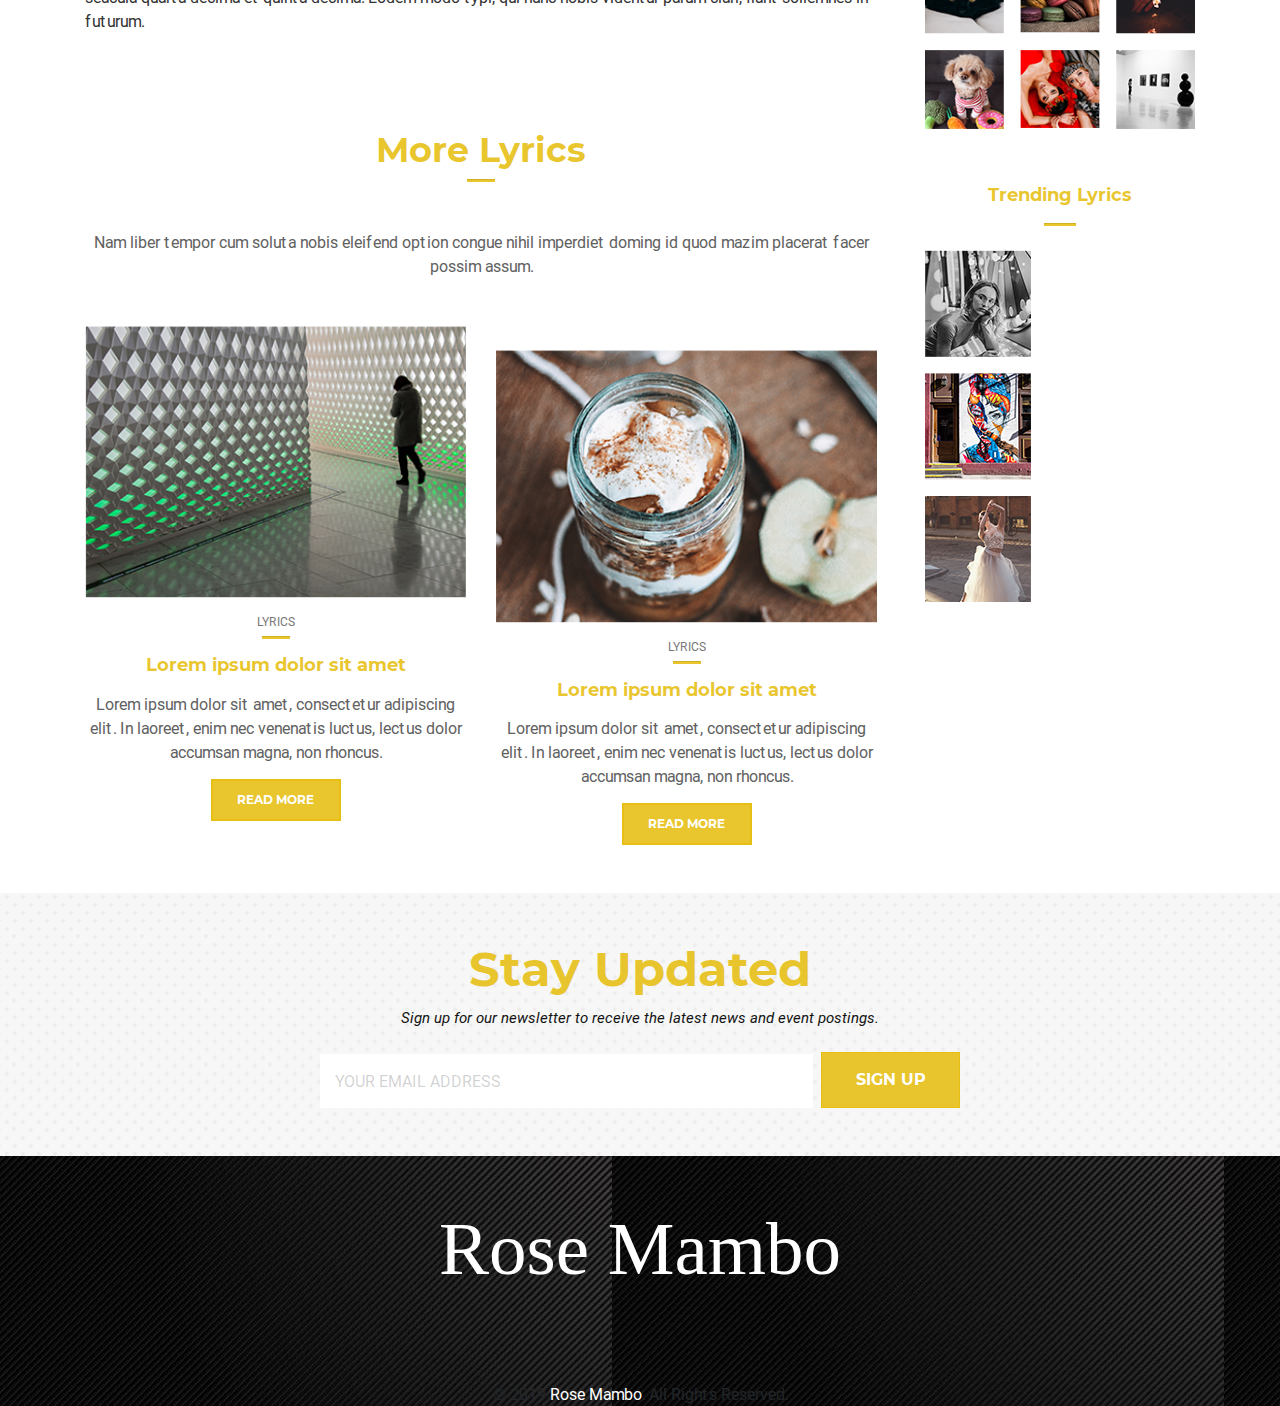
==== commit a86ad6d9: "Update article.html" ====
--- a/article.html
+++ b/article.html
@@ -165,23 +165,9 @@
                             <img src="assets/images/ar-left.png" class="w-100" alt="">
                             <p class="img-tag text-center">LYRICS</p>
                             <hr class="mt-0" />
-                            <h3 class="text-center">Inside a Surf Champion’s World</h3>
-
-                            <ul class="nav nav-fill mx-auto pb-3">
-                                <li class="nav-item">
-                                    <a class="nav-link" href="#">By John Doe</a>
-                                </li>
-                                <li><span>.</span></li>
-                                <li class="nav-item">
-                                    <a class="nav-link" href="#">10 Oct 2016</a>
-                                </li>
-                                <li><span>.</span></li>
-                                <li class="nav-item">
-                                    <a class="nav-link" href="#">12 Comments</a>
-                                </li>
-
-
-                            </ul>
+                            <h3 class="text-center">Lorem ipsum dolor sit amet</h3>
+
+                            
                             <p class="second-clr text-center">Lorem ipsum dolor sit amet, consectetur adipiscing elit.
                                 In laoreet, enim nec venenatis luctus, lectus dolor accumsan magna, non rhoncus.</p>
 
@@ -192,24 +178,9 @@
                             <img src="assets/images/ar-right.png" class="w-100" alt="">
                             <p class="img-tag text-center">LYRICS</p>
                             <hr class="mt-0" />
-                            <h3 class="text-center">10 Places in France Every
-                                Woman Should Go</h3>
-
-                            <ul class="nav nav-fill mx-auto pb-3">
-                                <li class="nav-item">
-                                    <a class="nav-link" href="#">By John Doe</a>
-                                </li>
-                                <li><span>.</span></li>
-                                <li class="nav-item">
-                                    <a class="nav-link" href="#">10 Oct 2016</a>
-                                </li>
-                                <li><span>.</span></li>
-                                <li class="nav-item">
-                                    <a class="nav-link" href="#">12 Comments</a>
-                                </li>
-
-
-                            </ul>
+                            <h3 class="text-center">Lorem ipsum dolor sit amet</h3>
+
+                            
                             <p class="second-clr text-center">Lorem ipsum dolor sit amet, consectetur adipiscing elit.
                                 In laoreet, enim nec venenatis luctus, lectus dolor accumsan magna, non rhoncus.</p>
 
@@ -384,8 +355,7 @@
                                             src="assets/images/t-post1.png" alt=""></a></div>
                                 <div
                                     class="media-body text-center d-flex align-items-center justify-content-center flex-column px-3">
-                                    <a href="#">Lorem ipsum dolor sit amet.</a>
-                                    <p class="mt-1">08 Jan 2019</p>
+                                  
                                 </div>
                             </div>
                             <div class="media my-3">
@@ -393,8 +363,7 @@
                                             src="assets/images/t-post2.png" alt=""></a></div>
                                 <div
                                     class="media-body text-center d-flex align-items-center justify-content-center flex-column px-3">
-                                    <a href="#">Lorem ipsum dolor sit amet consectetur.</a>
-                                    <p class="mt-1">08 Jan 2019</p>
+                                    
                                 </div>
                             </div>
                             <div class="media my-3">
@@ -402,8 +371,7 @@
                                             src="assets/images/t-post3.png" alt=""></a></div>
                                 <div
                                     class="media-body text-center d-flex align-items-center justify-content-center flex-column px-3">
-                                    <a href="#">Lorem ipsum dolor sit.</a>
-                                    <p class="mt-1">08 Jan 2019</p>
+                                    
                                 </div>
                             </div>
                         </div>
--- a/assets/css/style.css
+++ b/assets/css/style.css
@@ -0,0 +1,815 @@
+
+ 
+html, body, div, span, applet, object, iframe,
+h1, h2, h3, h4, h5, h6, p, blockquote, pre,
+a, abbr, acronym, address, big, cite, code,
+del, dfn, em, img, ins, kbd, q, s, samp,
+small, strike, strong, sub, sup, tt, var,
+b, u, i, center,
+dl, dt, dd, ol, ul, li,
+fieldset, form, label, legend,
+table, caption, tbody, tfoot, thead, tr, th, td,
+article, aside, canvas, details, embed,
+figure, figcaption, footer, header, hgroup,
+menu, nav, output, ruby, section, summary,
+time, mark, audio, video {
+  margin: 0;
+  padding: 0; }
+
+@font-face {
+  font-family: "Angeline_Vintage";
+  src: url(../fonts/Angeline_Vintage.ttf); }
+@font-face {
+  font-family: "Montserrat-Bold";
+  src: url(../fonts/Montserrat-Bold.ttf); }
+@font-face {
+  font-family: "Roboto-Regular";
+  src: url(../fonts/Roboto-Regular.ttf); }
+@font-face {
+  font-family: "Roboto-Italic";
+  src: url(../fonts/Roboto-Italic.ttf); }
+body {
+  font-family: "Roboto-Regular";
+  font-size: 16px; }
+
+h1, h2, h3, h4, h5, h6 {
+  font-family: "Montserrat-Bold"; }
+
+.container-fluid {
+  padding: 0; }
+
+.card {
+  border: none;
+  border-radius: 0; }
+  .card img {
+    border-radius: 0; }
+
+header .card a, .vr-gallery a.btn {
+  background-color: #e6be11e0;
+  width: 200px;
+  padding: 12px 0;
+  color: #ffffff;
+  font-family: "Montserrat-Bold";
+  margin-top: 20px;
+  border-radius: 0; }
+  header .card a:hover, .vr-gallery a.btn:hover {
+    background: #ffffff;
+    color: #e6be11e0; }
+
+header {
+  background-image: url(../images/home1.jpg);
+  text-align: center;
+  padding: 20px 0;
+  padding-bottom: 50px; }
+  header .bg-cover {
+    background: rgba(0, 0, 0, 0.7); }
+  header .input-group input {
+    display: none; }
+  header h2.logo {
+    font-size: 75px;
+    font-family: "Angeline_Vintage";
+    color: #ffffff; }
+  header .nav-fill {
+    max-width: 250px; }
+    header .nav-fill a {
+      color: #ffffff; }
+    header .nav-fill li:hover a {
+      color: #e6be11e0; }
+  header .navbar li.nav-item a.nav-link {
+    font-family: "Montserrat-Bold";
+    color: #ffffff;
+    padding-right: 1.5rem;
+    padding-left: 1.5rem; }
+  header .card {
+    color: #ffffff; }
+    header .card p {
+      text-transform: uppercase; }
+    header .card hr {
+      margin-top: 5px;
+      width: 30px;
+      border: 1px solid #e6be11e0; }
+    header .card h2 {
+      font-size: 40px;
+      max-width: 510px;
+      margin: 20px auto; }
+    @media (max-width: 1299px) {
+      header .card h2 {
+        font-size: 24px; }
+      header .card a {
+        width: auto;
+        padding: 8px 15px;
+        font-size: 12px; } }
+    @media (max-width: 767px) {
+      header .card h2 {
+        font-size: 36px; }
+      header .card a {
+        width: auto;
+        padding: 12px 15px;
+        font-size: 16px; } }
+    @media (max-width: 500px) {
+      header .card h2 {
+        font-size: 24px; }
+      header .card a {
+        width: auto;
+        padding: 8px 15px;
+        font-size: 14px; } }
+  header .col-md-3 {
+    text-align: center;
+    padding: 5px 2.5px !important; }
+    header .col-md-3.first {
+      padding-left: 15px !important; }
+    header .col-md-3.last {
+      padding-right: 15px !important; }
+    header .col-md-3 img {
+      max-height: 227px; }
+    header .col-md-3 h5 {
+      position: relative;
+      left: 50%;
+      top: 50%;
+      transform: translate(-50%, -50%); }
+  header .bar1, header .bar2, header .bar3 {
+    width: 25px;
+    height: 2px;
+    background-color: #fff;
+    margin: 5px 0;
+    transition: 0.4s;
+    display: block;
+    position: relative; }
+  header .change .bar1 {
+    -webkit-transform: rotate(-42deg) translate(-2px, 6px);
+    transform: rotate(-42deg) translate(-2px, 6px); }
+  header .change .bar2 {
+    opacity: 0; }
+  header .change .bar3 {
+    -webkit-transform: rotate(46deg) translate(-4px, -8px);
+    transform: rotate(46deg) translate(-4px, -8px); }
+
+.nav-search {
+  display: none;
+  max-width: 600px;
+  width: 100%;
+  margin: 10px 0;
+  padding: 10px;
+  height: auto; }
+
+.toggle-search {
+  margin-top: 12px;
+  cursor: pointer; }
+
+.owl-carousel, .owl-carousel .owl-item {
+  -webkit-tap-highlight-color: transparent;
+  position: relative; }
+
+.owl-carousel {
+  display: none;
+  width: 100%;
+  z-index: 1; }
+
+.owl-carousel .owl-stage {
+  position: relative;
+  -ms-touch-action: pan-Y;
+  touch-action: manipulation;
+  -moz-backface-visibility: hidden; }
+
+.owl-carousel .owl-stage:after {
+  content: ".";
+  display: block;
+  clear: both;
+  visibility: hidden;
+  line-height: 0;
+  height: 0; }
+
+.owl-carousel .owl-stage-outer {
+  position: relative;
+  overflow: hidden;
+  -webkit-transform: translate3d(0, 0, 0); }
+
+.owl-carousel .owl-item, .owl-carousel .owl-wrapper {
+  -webkit-backface-visibility: hidden;
+  -moz-backface-visibility: hidden;
+  -ms-backface-visibility: hidden;
+  -webkit-transform: translate3d(0, 0, 0);
+  -moz-transform: translate3d(0, 0, 0);
+  -ms-transform: translate3d(0, 0, 0); }
+
+.owl-carousel .owl-item {
+  min-height: 1px;
+  float: left;
+  -webkit-backface-visibility: hidden;
+  -webkit-touch-callout: none; }
+
+.owl-carousel .owl-item img {
+  display: block;
+  width: 100%; }
+
+.owl-carousel .owl-dots.disabled, .owl-carousel .owl-nav.disabled {
+  display: none; }
+
+.no-js .owl-carousel, .owl-carousel.owl-loaded {
+  display: block; }
+
+.owl-carousel .owl-dot, .owl-carousel .owl-nav .owl-next, .owl-carousel .owl-nav .owl-prev {
+  cursor: pointer;
+  -webkit-user-select: none;
+  -khtml-user-select: none;
+  -moz-user-select: none;
+  -ms-user-select: none;
+  user-select: none; }
+
+.owl-carousel .owl-nav button.owl-next, .owl-carousel .owl-nav button.owl-prev, .owl-carousel button.owl-dot {
+  background: 0 0;
+  color: inherit;
+  border: none;
+  padding: 0 !important;
+  font: inherit; }
+
+.owl-carousel.owl-loading {
+  opacity: 0;
+  display: block; }
+
+.owl-carousel.owl-hidden {
+  opacity: 0; }
+
+.owl-carousel.owl-refresh .owl-item {
+  visibility: hidden; }
+
+.owl-carousel.owl-drag .owl-item {
+  -ms-touch-action: pan-y;
+  touch-action: pan-y;
+  -webkit-user-select: none;
+  -moz-user-select: none;
+  -ms-user-select: none;
+  user-select: none; }
+
+.owl-carousel.owl-grab {
+  cursor: move;
+  cursor: grab; }
+
+.owl-carousel.owl-rtl {
+  direction: rtl; }
+
+.owl-carousel.owl-rtl .owl-item {
+  float: right; }
+
+.owl-carousel .animated {
+  animation-duration: 1s;
+  animation-fill-mode: both; }
+
+.owl-carousel .owl-animated-in {
+  z-index: 0; }
+
+.owl-carousel .owl-animated-out {
+  z-index: 1; }
+
+.owl-carousel .fadeOut {
+  animation-name: fadeOut; }
+
+@keyframes fadeOut {
+  0% {
+    opacity: 1; }
+  100% {
+    opacity: 0; } }
+.owl-height {
+  transition: height .5s ease-in-out; }
+
+.owl-carousel .owl-item .owl-lazy {
+  opacity: 0;
+  transition: opacity .4s ease; }
+
+.owl-carousel .owl-item .owl-lazy:not([src]), .owl-carousel .owl-item .owl-lazy[src^=""] {
+  max-height: 0; }
+
+.owl-carousel .owl-item img.owl-lazy {
+  transform-style: preserve-3d; }
+
+.owl-carousel .owl-video-wrapper {
+  position: relative;
+  height: 100%;
+  background: #000; }
+
+.owl-carousel .owl-video-play-icon {
+  position: absolute;
+  height: 80px;
+  width: 80px;
+  left: 50%;
+  top: 50%;
+  margin-left: -40px;
+  margin-top: -40px;
+  background: url(owl.video.play.png) no-repeat;
+  cursor: pointer;
+  z-index: 1;
+  -webkit-backface-visibility: hidden;
+  transition: transform .1s ease; }
+
+.owl-carousel .owl-video-play-icon:hover {
+  -ms-transform: scale(1.3, 1.3);
+  transform: scale(1.3, 1.3); }
+
+.owl-carousel .owl-video-playing .owl-video-play-icon, .owl-carousel .owl-video-playing .owl-video-tn {
+  display: none; }
+
+.owl-carousel .owl-video-tn {
+  opacity: 0;
+  height: 100%;
+  background-position: center center;
+  background-repeat: no-repeat;
+  background-size: contain;
+  transition: opacity .4s ease; }
+
+.owl-carousel .owl-video-frame {
+  position: relative;
+  z-index: 1;
+  height: 100%;
+  width: 100%; }
+
+.video-player {
+  padding: 40px 0; }
+  .video-player hr {
+    background-color: #333333;
+    margin-top: 100px; }
+  .video-player .screen {
+    max-height: 500px;
+    width: 100%;
+    height: 100%; }
+    .video-player .screen iframe {
+      width: 100%; }
+  .video-player .play-list {
+    max-width: 900px;
+    margin: 20px auto; }
+  .video-player .owl-stage-outer img {
+    cursor: pointer; }
+  .video-player .owl-nav {
+    margin-top: -75px;
+    display: block !important;
+    left: 0;
+    right: 0;
+    position: relative; }
+    .video-player .owl-nav .owl-prev, .video-player .owl-nav .owl-next {
+      float: left;
+      color: #ffffff !important;
+      background: #e6be11e0 !important;
+      border-radius: 3px;
+      box-shadow: 0px 3px 9px 0px rgba(0, 0, 0, 0.48);
+      width: 41px;
+      height: 41px;
+      margin-left: -20px;
+      font-size: 12px !important; }
+    .video-player .owl-nav .owl-next {
+      right: 0;
+      float: right;
+      margin-right: -20px; }
+
+.light-bg {
+  background: #f7f7f7; }
+
+.vr-gallery p {
+  font-size: 15px;
+  color: #444444; }
+  .vr-gallery p small {
+    font-size: 11px;
+    color: #e6be11e0;
+    text-transform: uppercase;
+    font-weight: 700;
+    letter-spacing: 2px; }
+.vr-gallery .pd-md {
+  padding-left: 0 !important;
+  padding-right: 0 !important;
+  margin-left: 0 !important;
+  margin-right: 0 !important; }
+  .vr-gallery .pd-md img {
+    width: 100%; }
+@media (max-width: 767px) {
+  .vr-gallery .col-md-4 {
+    padding-left: 0 !important;
+    padding-right: 0 !important;
+    margin-left: 0 !important;
+    margin-right: 0 !important; } }
+.vr-gallery h3 {
+  font-size: 18px;
+  color: #333333;
+  margin-top: 5px;
+  margin-bottom: 20px; }
+.vr-gallery .cus-pd {
+  padding: 50px 55px 10px 55px; }
+.vr-gallery .cus-pd2 {
+  padding: 40px 45px 10px 45px; }
+.vr-gallery .card {
+  height: 100%; }
+  .vr-gallery .card img {
+    width: 100%; }
+  .vr-gallery .card .card-img-overlay h5 {
+    font-size: 22px;
+    color: #ffffff; }
+  .vr-gallery .card .card-img-overlay.opacity {
+    background-color: rgba(0, 0, 0, 0.459); }
+.vr-gallery .cus-arrow-left::before, .vr-gallery .cus-arrow-up::before {
+  position: absolute;
+  content: "";
+  border: 20px solid transparent; }
+.vr-gallery .cus-arrow-left::before {
+  border-color: transparent #f7f7f7 transparent transparent;
+  left: 0;
+  margin-left: -40px;
+  top: 20px; }
+@media (max-width: 991px) {
+  .vr-gallery .cus-arrow-left {
+    padding-left: 15px;
+    padding-right: 15px; }
+    .vr-gallery .cus-arrow-left::before {
+      border-width: 15px;
+      border-color: transparent transparent #f7f7f7 transparent;
+      margin-top: -50px;
+      left: 50px; } }
+.vr-gallery .cus-arrow-up::before {
+  border-width: 15px;
+  border-color: transparent transparent #f7f7f7 transparent;
+  margin-top: -70px;
+  left: 20px; }
+.vr-gallery .contact-box {
+  background: #f7f7f7;
+  display: inline-block;
+  max-width: 382px;
+  padding: 40px 55px 40px 55px;
+  position: absolute;
+  left: 0;
+  bottom: 0; }
+  .vr-gallery .contact-box::after {
+    position: absolute;
+    content: "";
+    border: 15px solid transparent;
+    border-color: #e6be11e0;
+    right: 0;
+    top: 0; }
+.vr-gallery a.btn {
+  width: 225px; }
+  .vr-gallery a.btn:hover {
+    background: #f7f7f7; }
+.vr-gallery .play-1 {
+  position: absolute;
+  left: 50%;
+  top: 40%;
+  transform: translate(-50%, -40%); }
+  .vr-gallery .play-1 + h5 {
+    position: absolute;
+    left: 0;
+    right: 0;
+    top: 55%;
+    transform: translateY(-55%); }
+
+.bg-gray {
+  background: #f7f7f7; }
+
+.yu2fvl {
+  z-index: 9999;
+  top: 0; }
+
+.yu2fvl-iframe {
+  display: block;
+  height: 100%;
+  width: 100%;
+  border: 0; }
+
+.yu2fvl-overlay {
+  z-index: 9998;
+  background: #000;
+  opacity: 0.8; }
+
+.yu2fvl-close {
+  position: absolute;
+  top: -20px;
+  right: -20px;
+  color: #fff;
+  border: 0;
+  background: none;
+  cursor: pointer; }
+
+.fh5co-recent-news h2 {
+  font-size: 30px;
+  color: #e6be11e0; }
+.fh5co-recent-news hr {
+  background: #e6be11e0;
+  margin: 10px auto;
+  width: 60px;
+  height: 3px; }
+.fh5co-recent-news .card-img-overlay {
+  background-color: rgba(0, 0, 0, 0.67);
+  transition: all 0.5s;
+  -webkit-transition: all 0.5s;
+  -ms-transition: all 0.5s;
+  -moz-transition: all 0.5s; }
+  .fh5co-recent-news .card-img-overlay .top-area, .fh5co-recent-news .card-img-overlay .bottom-area {
+    display: none; }
+  .fh5co-recent-news .card-img-overlay:hover {
+    background-color: rgba(0, 0, 0, 0); }
+    .fh5co-recent-news .card-img-overlay:hover .top-area, .fh5co-recent-news .card-img-overlay:hover .bottom-area {
+      display: block; }
+.fh5co-recent-news .top-area {
+  background-color: rgba(0, 0, 0, 0.612);
+  position: absolute;
+  display: block;
+  padding: 15px;
+  left: 0;
+  right: 0;
+  top: 0; }
+  .fh5co-recent-news .top-area .fa-heart {
+    color: #777777; }
+.fh5co-recent-news .bottom-area {
+  position: absolute;
+  display: block;
+  padding: 15px;
+  left: 0;
+  right: 0;
+  bottom: 0;
+  font-size: 14px;
+  font-family: "Roboto-Italic";
+  background-color: rgba(0, 0, 0, 0.612); }
+  .fh5co-recent-news .bottom-area h4 {
+    font-size: 16px; }
+
+.stay {
+  background: url(../images/stay-bg.png);
+  background-repeat: repeat; }
+  .stay h2 {
+    font-size: 48px;
+    color: #e6be11e0; }
+  .stay p {
+    font-family: "Roboto-Italic";
+    font-size: 15px;
+    color: #131313; }
+  .stay input {
+    border: none;
+    font-size: 16px;
+    font-family: "Roboto-Regular";
+    padding: 15px;
+    border-radius: 0;
+    height: auto; }
+  .stay ::placeholder {
+    font-family: "Roboto-Regular";
+    color: rgba(19, 19, 19, 0.2); }
+  .stay button {
+    width: 139px;
+    font-family: "Montserrat-Bold";
+    font-size: 16px;
+    padding: 15px 0;
+    margin-top: -2px;
+    border-radius: 0;
+    background: #e6be11e0;
+    border-color: #e6be11e0; }
+    .stay button:hover {
+      background: #06236a;
+      border-color: #06236a; }
+
+footer {
+  background-image: url(../images/home1.jpg); }
+  footer h2.logo {
+    font-size: 75px;
+    font-family: "Angeline_Vintage";
+    color: #ffffff; }
+  footer .nav-fill {
+    max-width: 250px; }
+    footer .nav-fill a {
+      color: #ffffff; }
+    footer .nav-fill li:hover a {
+      color: #e6be11e0; }
+  footer .copyright {
+    padding: 34px 0;
+    background-color: rgba(0, 0, 0, 0.451); }
+    footer .copyright p {
+      color: #999999; }
+
+.article-pg header {
+  padding-bottom: 0; }
+  .article-pg header .bg-cover {
+    padding-bottom: 100px; }
+.article-pg .breadc {
+  max-width: 150px; }
+  .article-pg .breadc .nav-item .nav-link {
+    font-size: 12px;
+    color: #ffffff !important; }
+
+.ar-img-over:hover .card-img-overlay {
+  display: block; }
+.ar-img-over .card-img-overlay {
+  background-color: rgba(0, 0, 0, 0.251);
+  margin: 25px;
+  display: none;
+  padding: 0; }
+  .ar-img-over .card-img-overlay a {
+    display: inline-block;
+    height: 53px;
+    width: 53px;
+    background: #0d131f; }
+
+.date-time a {
+  color: #00000f;
+  font-size: 14px;
+  font-size: "Roboto-Italic";
+  text-decoration: none !important; }
+
+.ar-content {
+  margin-top: -100px;
+  position: relative;
+  z-index: 5; }
+  .ar-content h2 {
+    color: #e6be11e0;
+    font-size: 30px;
+    margin: 15px 0; }
+  .ar-content p {
+    color: #333333;
+    line-height: 1.5;
+    margin: 15px 0; }
+  .ar-content .q-box {
+    background: #e6be11e0;
+    width: 100px; }
+  .ar-content .my-5.media {
+    align-items: stretch; }
+    .ar-content .my-5.media .bbg.media-body {
+      padding: 30px 20px;
+      background: url(../images/quote-bg.png); }
+    .ar-content .my-5.media h5 {
+      font-family: "Roboto-Italic";
+      font-size: 30px;
+      color: #777777; }
+  .ar-content .fs-35 {
+    font-size: 35px; }
+  .ar-content hr {
+    background-color: #e6be11e0;
+    width: 28px;
+    height: 2px; }
+  .ar-content .second-clr {
+    color: #616161; }
+  .ar-content .img-tag {
+    color: #777777;
+    font-size: 12px;
+    margin-bottom: 5px; }
+  .ar-content h3 {
+    color: #e6be11e0;
+    font-size: 18px; }
+  .ar-content .nav-fill {
+    max-width: 280px; }
+    .ar-content .nav-fill a {
+      color: #9e9e9e;
+      font-size: 12px;
+      padding: 0.5rem 0; }
+    .ar-content .nav-fill span {
+      font-size: 18px;
+      color: #9e9e9e; }
+  .ar-content a.btn {
+    width: 130px;
+    padding: 10px 0;
+    background: #e6be11e0;
+    color: #ffffff;
+    border-radius: 0;
+    font-family: "Montserrat-Bold";
+    font-size: 12px;
+    display: block;
+    border-color: #e6be11e0;
+    transition: all 0.5s;
+    -webkit-transition: all 0.5s;
+    -moz-transition: all 0.5s;
+    border-width: 2px; }
+    .ar-content a.btn:hover {
+      background: #ffffff;
+      color: #e6be11e0; }
+
+.comment-section hr {
+  margin-bottom: -1px; }
+.comment-section .media:first-of-type {
+  border-top: 1px solid #e0e0e0; }
+.comment-section .card-img-overlay {
+  background-color: rgba(0, 0, 0, 0.251);
+  margin: 6px;
+  padding: 0; }
+.comment-section h4 {
+  font-size: 16px; }
+.comment-section p {
+  margin-top: 5px; }
+  .comment-section p span {
+    font-size: 12px;
+    color: #777777; }
+  .comment-section p a {
+    font-size: 12px;
+    color: #e6be11e0; }
+.comment-section .both-border {
+  border-top: 1px solid #e0e0e0;
+  border-bottom: 1px solid #e0e0e0; }
+.comment-section .bottom-border {
+  border-bottom: 1px solid #e0e0e0; }
+
+.comment-form input {
+  border-radius: 0;
+  border: none;
+  border-bottom: 1px solid #e0e0e0;
+  padding-left: 0;
+  outline: none !important;
+  box-shadow: none !important;
+  font-size: 14px; }
+.comment-form textarea {
+  box-shadow: none !important;
+  resize: none;
+  border-radius: 0;
+  border: none;
+  border-bottom: 1px solid #e0e0e0;
+  padding-left: 0;
+  min-height: 120px;
+  font-size: 14px; }
+.comment-form ::placeholder {
+  font-family: "Roboto-Regular";
+  color: #bdbdbd; }
+.comment-form hr {
+  margin-bottom: -1px;
+  border-radius: 5px; }
+.comment-form hr.s-br {
+  margin: 0;
+  background: #e0e0e0;
+  border: none;
+  height: 1px;
+  width: 100%; }
+.comment-form button {
+  background: #e6be11e0;
+  font-size: 12px;
+  font-family: "Montserrat-Bold";
+  color: #fff;
+  width: 130px;
+  padding: 8px 0;
+  border-radius: 0; }
+
+.sidebar hr {
+  background: #e6be11e0;
+  width: 32px; }
+.sidebar .card-img.rounded {
+  border-radius: 50% !important;
+  width: 100%;
+  max-width: 200px;
+  height: auto;
+  margin: 40px auto; }
+.sidebar .card.pb-5 {
+  background: url(../images/stay-bg.png); }
+.sidebar .third-clr {
+  color: #777777;
+  font-size: 14px; }
+.sidebar .owl-dots {
+  text-align: center;
+  display: block !important; }
+  .sidebar .owl-dots span {
+    position: relative;
+    height: 9px;
+    width: 9px;
+    display: block;
+    background-color: #e0e0e0;
+    margin: 0 4px;
+    border-radius: 50%; }
+  .sidebar .owl-dots button {
+    box-shadow: none !important;
+    outline: none; }
+  .sidebar .owl-dots .active {
+    box-shadow: none; }
+    .sidebar .owl-dots .active span {
+      background: #e6be11e0; }
+.sidebar .card.bg-gray {
+  padding: 35px; }
+  .sidebar .card.bg-gray hr {
+    background: #e6be11e0; }
+  .sidebar .card.bg-gray p {
+    color: #333333; }
+    .sidebar .card.bg-gray p span {
+      font-size: 14px;
+      color: #777777; }
+.sidebar .nav-fill .nav-item .nav-link {
+  color: #e6be11e0;
+  font-size: 16px; }
+.sidebar .insta-links {
+  margin: 0 -8px; }
+  .sidebar .insta-links .card-img-overlay {
+    background-color: rgba(3, 19, 0, 0.702);
+    margin: 6px;
+    padding: 0;
+    display: none !important; }
+  .sidebar .insta-links .card:hover .card-img-overlay {
+    display: flex !important; }
+  .sidebar .insta-links .col-md-4 {
+    padding: 8px; }
+
+.tranding-posts a {
+  color: #333333;
+  font-size: 16px;
+  text-decoration: none; }
+.tranding-posts p {
+  font-size: 13px;
+  color: #777777; }
+.tranding-posts .media {
+  align-items: stretch; }
+  .tranding-posts .media:hover a {
+    color: #e6be11e0;
+    font-family: "Montserrat-Bold"; }
+
+@media (max-width: 767px) {
+  .mt-md-4 {
+    margin-top: 50px; } }
+@media (max-width: 991px) {
+  .ar-content .col-lg-9 {
+    padding-right: 15px !important; }
+  .ar-content .col-lg-3 {
+    padding-left: 15px !important; } }
+
+/*# sourceMappingURL=style.css.map */
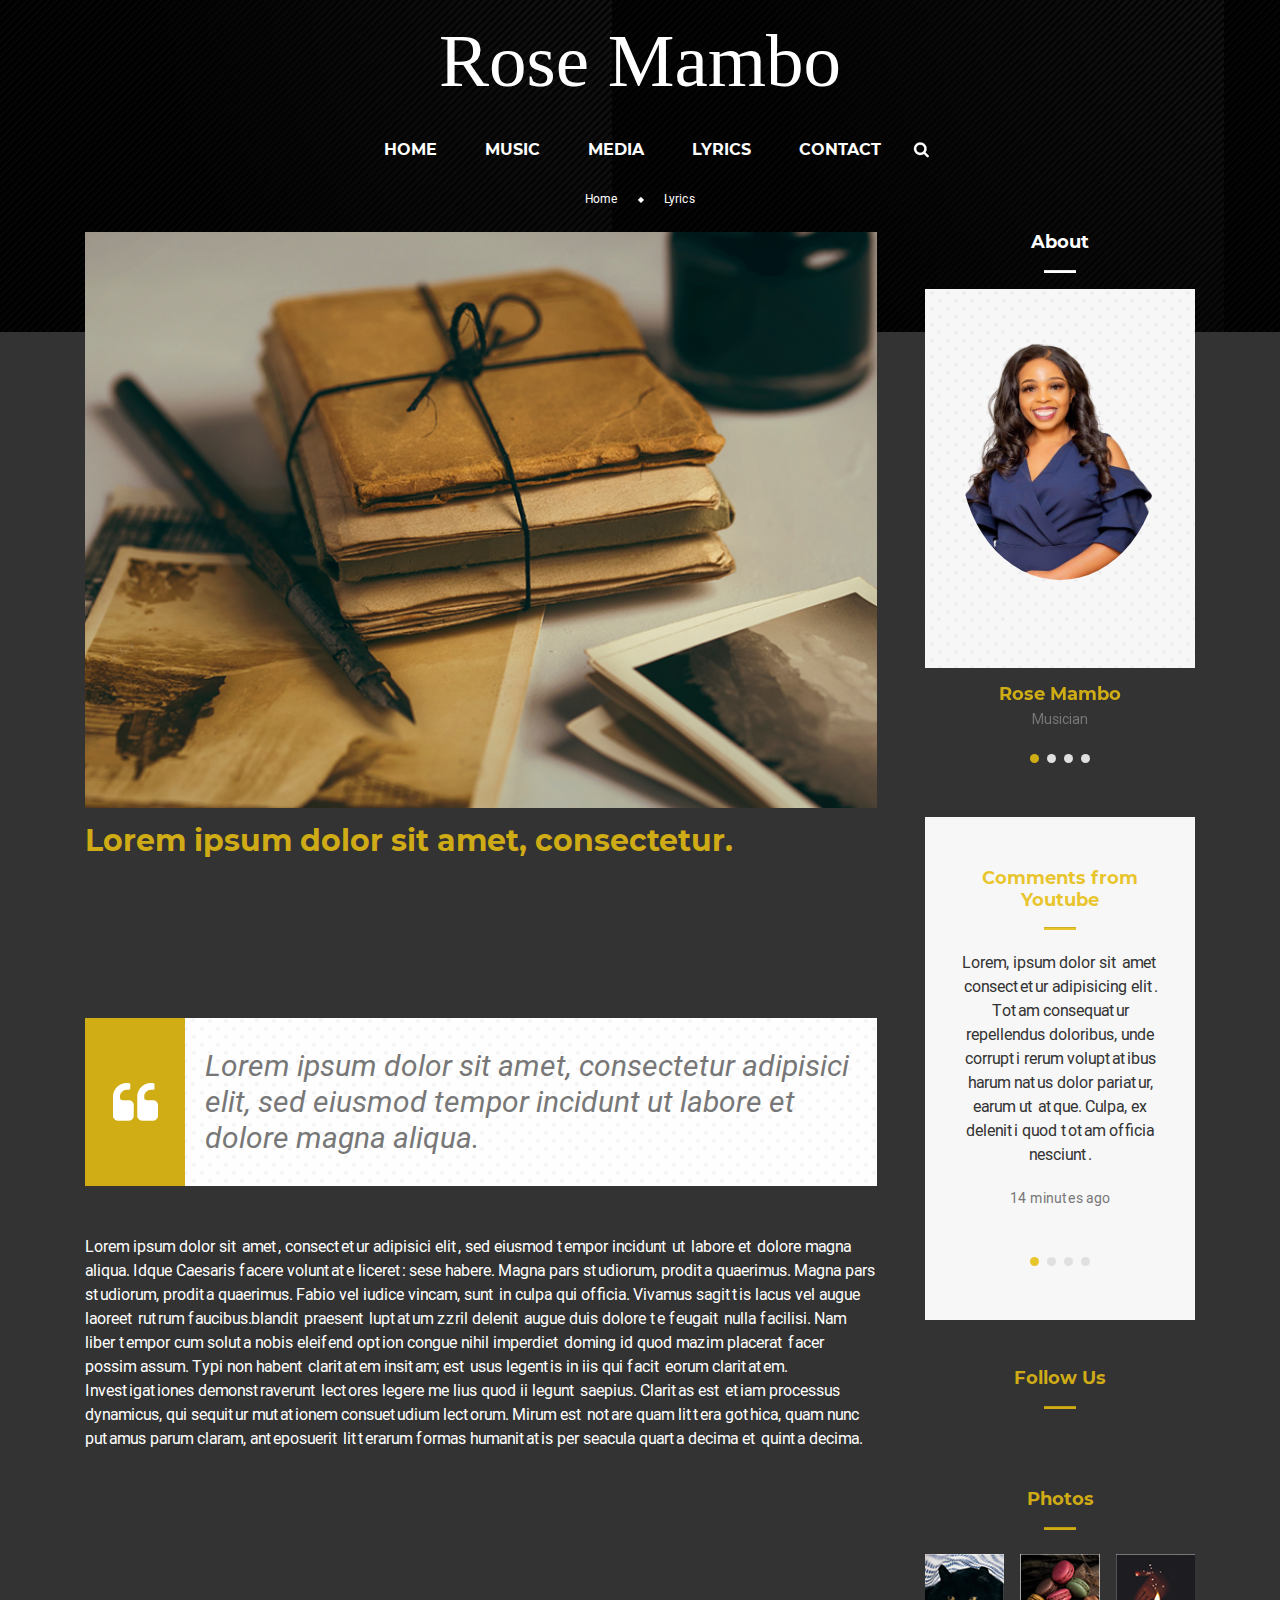
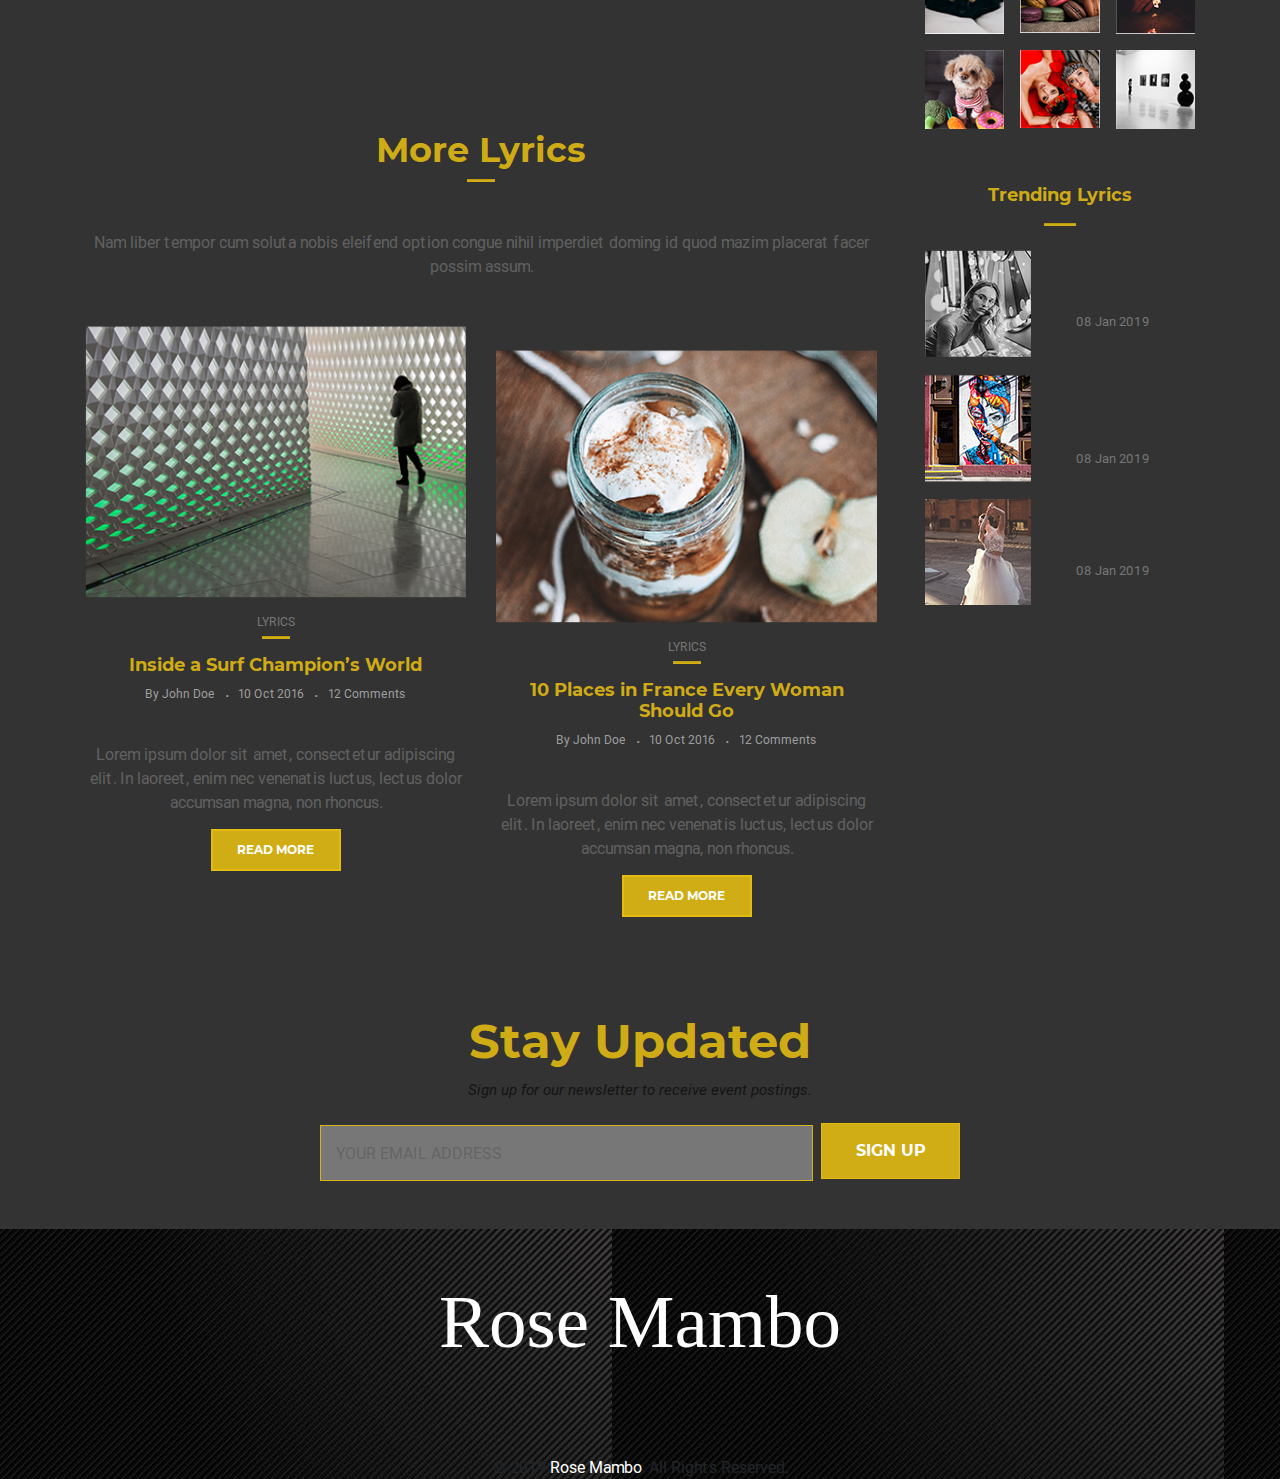
==== commit 284e6539: "Update article.html" ====
--- a/article.html
+++ b/article.html
@@ -1,9 +1,3 @@
-
-<!--
-    /   site by Alois K  Musiiwa
-    / aloismusiiwa.epizy.com
-    
-    -->
 <!doctype html>
 <html lang="en">
 
@@ -132,7 +126,7 @@
                         </div> 
                     </div>
 
-                    <p>
+                    <p style="color: white;">
                         Lorem ipsum dolor sit amet, consectetur adipisici elit, sed eiusmod tempor incidunt ut labore et
                         dolore magna aliqua. Idque Caesaris facere voluntate liceret: sese habere. Magna pars studiorum,
                         prodita quaerimus. Magna pars studiorum, prodita quaerimus. Fabio vel iudice vincam, sunt in
@@ -165,9 +159,23 @@
                             <img src="assets/images/ar-left.png" class="w-100" alt="">
                             <p class="img-tag text-center">LYRICS</p>
                             <hr class="mt-0" />
-                            <h3 class="text-center">Lorem ipsum dolor sit amet</h3>
-
-                            
+                            <h3 class="text-center">Inside a Surf Champion’s World</h3>
+
+                            <ul class="nav nav-fill mx-auto pb-3">
+                                <li class="nav-item">
+                                    <a class="nav-link" href="#">By John Doe</a>
+                                </li>
+                                <li><span>.</span></li>
+                                <li class="nav-item">
+                                    <a class="nav-link" href="#">10 Oct 2016</a>
+                                </li>
+                                <li><span>.</span></li>
+                                <li class="nav-item">
+                                    <a class="nav-link" href="#">12 Comments</a>
+                                </li>
+
+
+                            </ul>
                             <p class="second-clr text-center">Lorem ipsum dolor sit amet, consectetur adipiscing elit.
                                 In laoreet, enim nec venenatis luctus, lectus dolor accumsan magna, non rhoncus.</p>
 
@@ -178,9 +186,24 @@
                             <img src="assets/images/ar-right.png" class="w-100" alt="">
                             <p class="img-tag text-center">LYRICS</p>
                             <hr class="mt-0" />
-                            <h3 class="text-center">Lorem ipsum dolor sit amet</h3>
-
-                            
+                            <h3 class="text-center">10 Places in France Every
+                                Woman Should Go</h3>
+
+                            <ul class="nav nav-fill mx-auto pb-3">
+                                <li class="nav-item">
+                                    <a class="nav-link" href="#">By John Doe</a>
+                                </li>
+                                <li><span>.</span></li>
+                                <li class="nav-item">
+                                    <a class="nav-link" href="#">10 Oct 2016</a>
+                                </li>
+                                <li><span>.</span></li>
+                                <li class="nav-item">
+                                    <a class="nav-link" href="#">12 Comments</a>
+                                </li>
+
+
+                            </ul>
                             <p class="second-clr text-center">Lorem ipsum dolor sit amet, consectetur adipiscing elit.
                                 In laoreet, enim nec venenatis luctus, lectus dolor accumsan magna, non rhoncus.</p>
 
@@ -355,7 +378,8 @@
                                             src="assets/images/t-post1.png" alt=""></a></div>
                                 <div
                                     class="media-body text-center d-flex align-items-center justify-content-center flex-column px-3">
-                                  
+                                    <a href="#">Lorem ipsum dolor sit amet.</a>
+                                    <p class="mt-1">08 Jan 2019</p>
                                 </div>
                             </div>
                             <div class="media my-3">
@@ -363,7 +387,8 @@
                                             src="assets/images/t-post2.png" alt=""></a></div>
                                 <div
                                     class="media-body text-center d-flex align-items-center justify-content-center flex-column px-3">
-                                    
+                                    <a href="#">Lorem ipsum dolor sit amet consectetur.</a>
+                                    <p class="mt-1">08 Jan 2019</p>
                                 </div>
                             </div>
                             <div class="media my-3">
@@ -371,7 +396,8 @@
                                             src="assets/images/t-post3.png" alt=""></a></div>
                                 <div
                                     class="media-body text-center d-flex align-items-center justify-content-center flex-column px-3">
-                                    
+                                    <a href="#">Lorem ipsum dolor sit.</a>
+                                    <p class="mt-1">08 Jan 2019</p>
                                 </div>
                             </div>
                         </div>
@@ -384,9 +410,9 @@
 
     <div class="container-fluid jumbotron-fluid stay mt-5 pt-5 pb-5">
         <h2 class="text-center">Stay Updated</h2>
-        <p class="text-center mt-2">Sign up for our newsletter to receive the latest news and event postings.</p>
+        <p class="text-center mt-2">Sign up for our newsletter to receive event postings.</p>
         <div class="input-group mt-4 mx-auto" style="max-width: 640px">
-            <input type="email" class="form-control" placeholder="YOUR EMAIL ADDRESS">
+            <input type="email"style="border: 1px solid #e6be11e0;background:#777777;" class="form-control" placeholder="YOUR EMAIL ADDRESS">
             <div class="">
                 <button class="btn btn-success ml-2" type="submit">SIGN UP</button>
             </div>
--- a/assets/css/style.css
+++ b/assets/css/style.css
@@ -15,7 +15,19 @@
 time, mark, audio, video {
   margin: 0;
   padding: 0; }
-
+body {
+  background:#333333;
+  }
+
+  .view{
+    border-radius: 40px;
+    background: #e6be11e0;
+    color: aliceblue;
+    text-decoration: none;
+}
+.color_text{
+  color: white;
+}
 @font-face {
   font-family: "Angeline_Vintage";
   src: url(../fonts/Angeline_Vintage.ttf); }
@@ -38,6 +50,10 @@
 .container-fluid {
   padding: 0; }
 
+
+.songs{
+  background: url(../images/img2.JPG);
+}
 .card {
   border: none;
   border-radius: 0; }
@@ -348,7 +364,7 @@
       float: left;
       color: #ffffff !important;
       background: #e6be11e0 !important;
-      border-radius: 3px;
+      border-radius: 20px;
       box-shadow: 0px 3px 9px 0px rgba(0, 0, 0, 0.48);
       width: 41px;
       height: 41px;
@@ -513,6 +529,7 @@
   top: 0; }
   .fh5co-recent-news .top-area .fa-heart {
     color: #777777; }
+  
 .fh5co-recent-news .bottom-area {
   position: absolute;
   display: block;
@@ -526,9 +543,7 @@
   .fh5co-recent-news .bottom-area h4 {
     font-size: 16px; }
 
-.stay {
-  background: url(../images/stay-bg.png);
-  background-repeat: repeat; }
+
   .stay h2 {
     font-size: 48px;
     color: #e6be11e0; }
